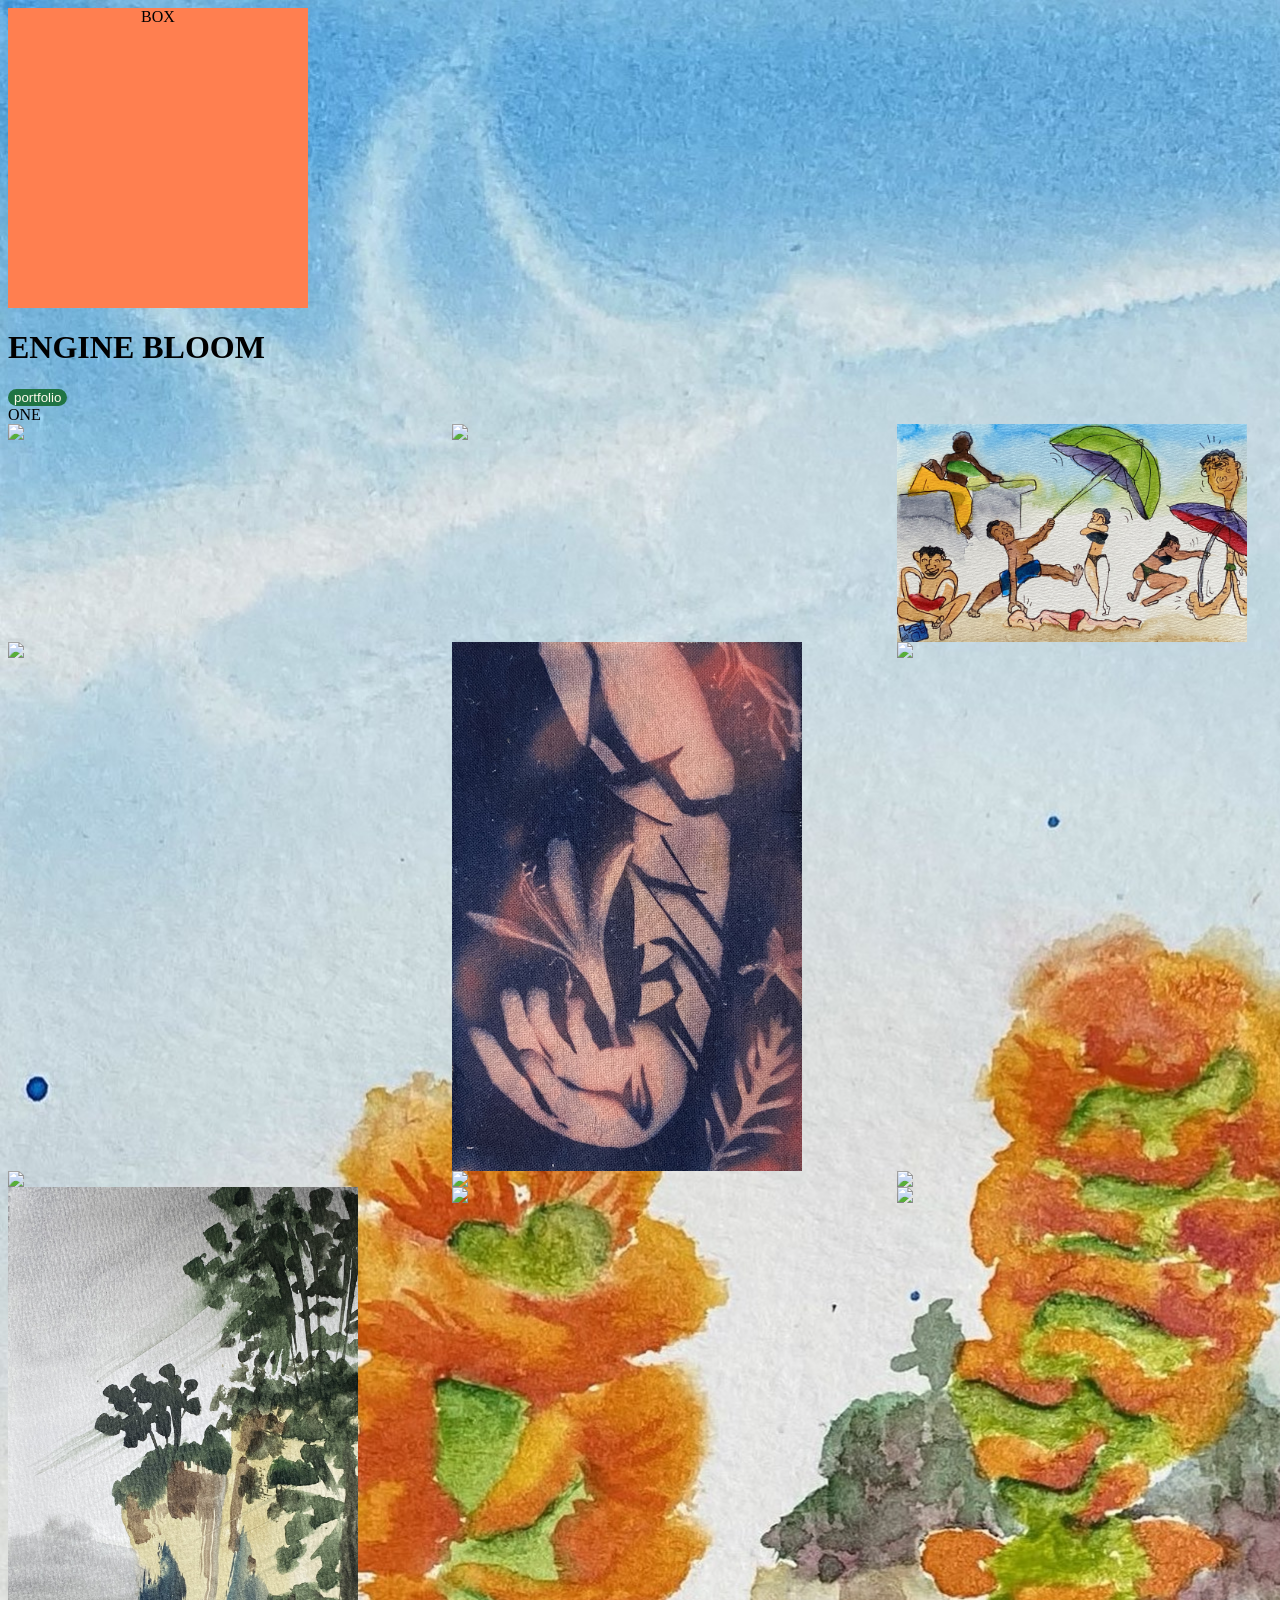
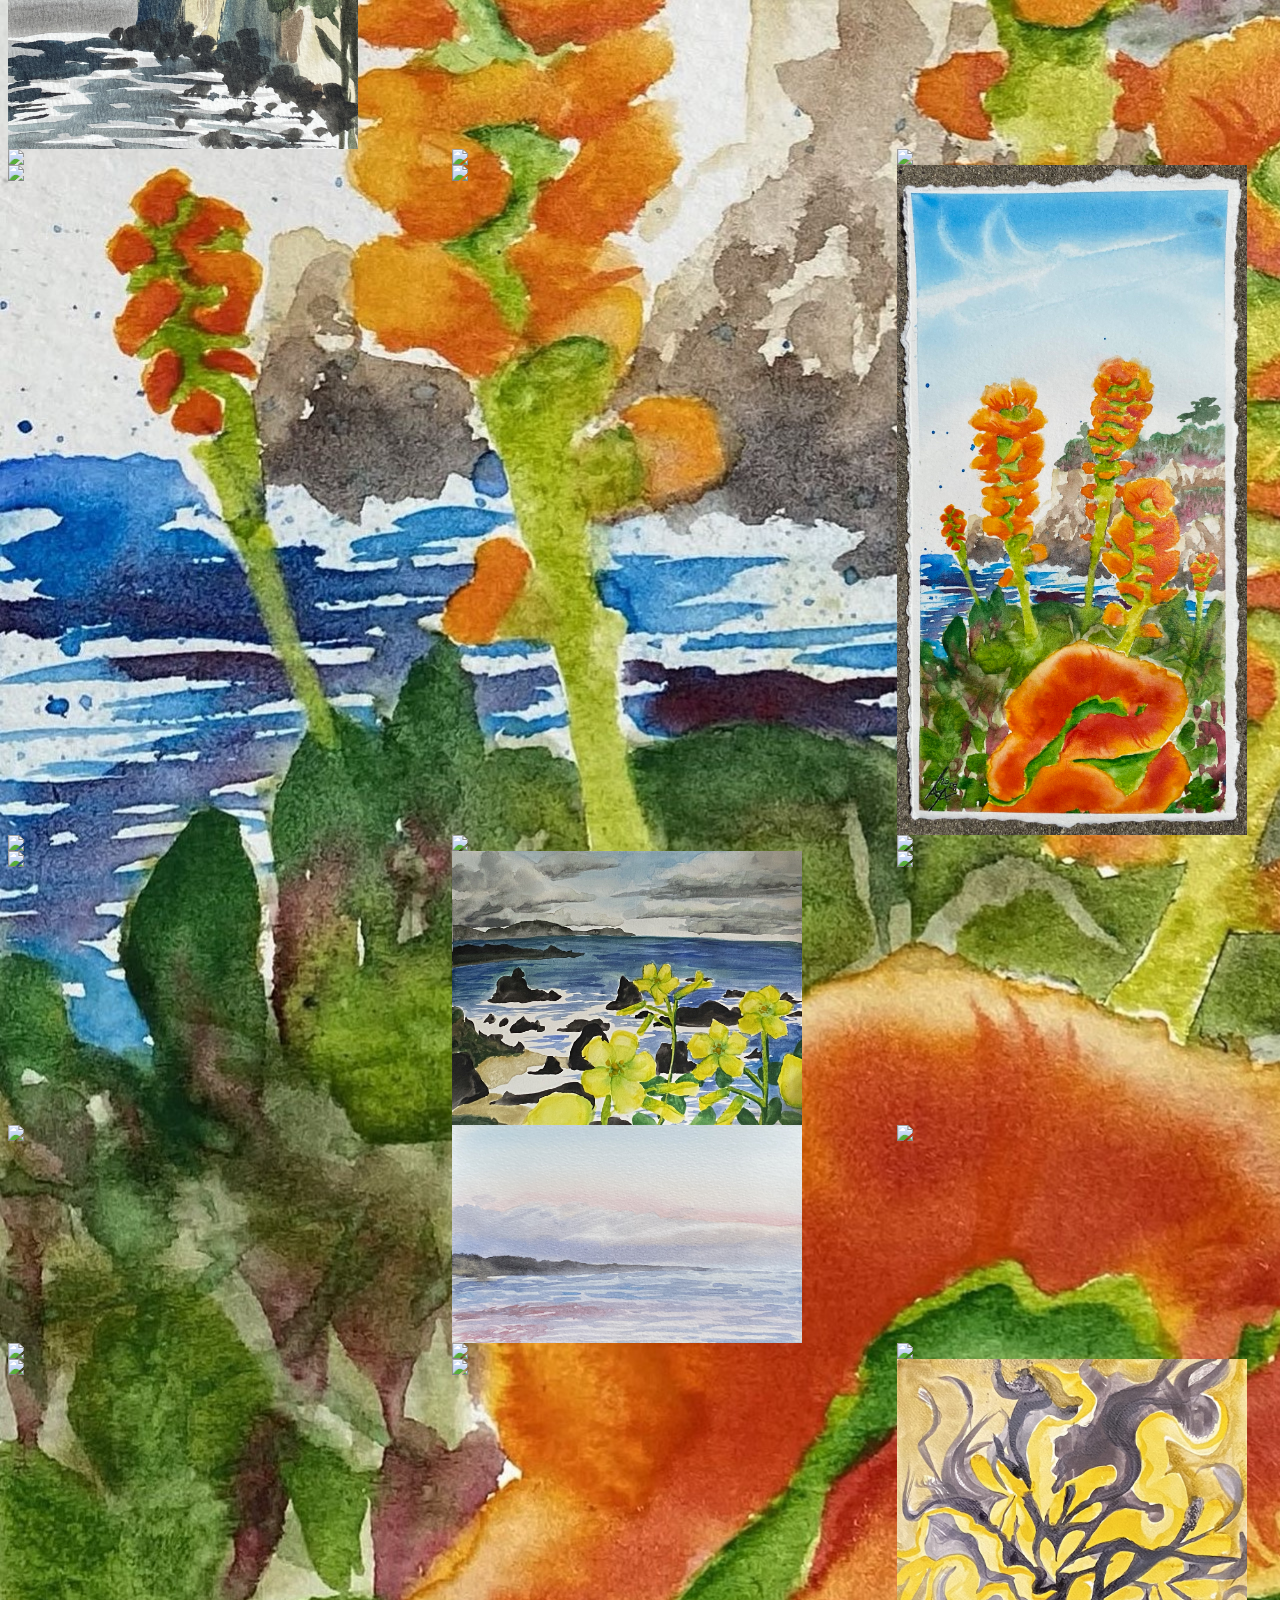
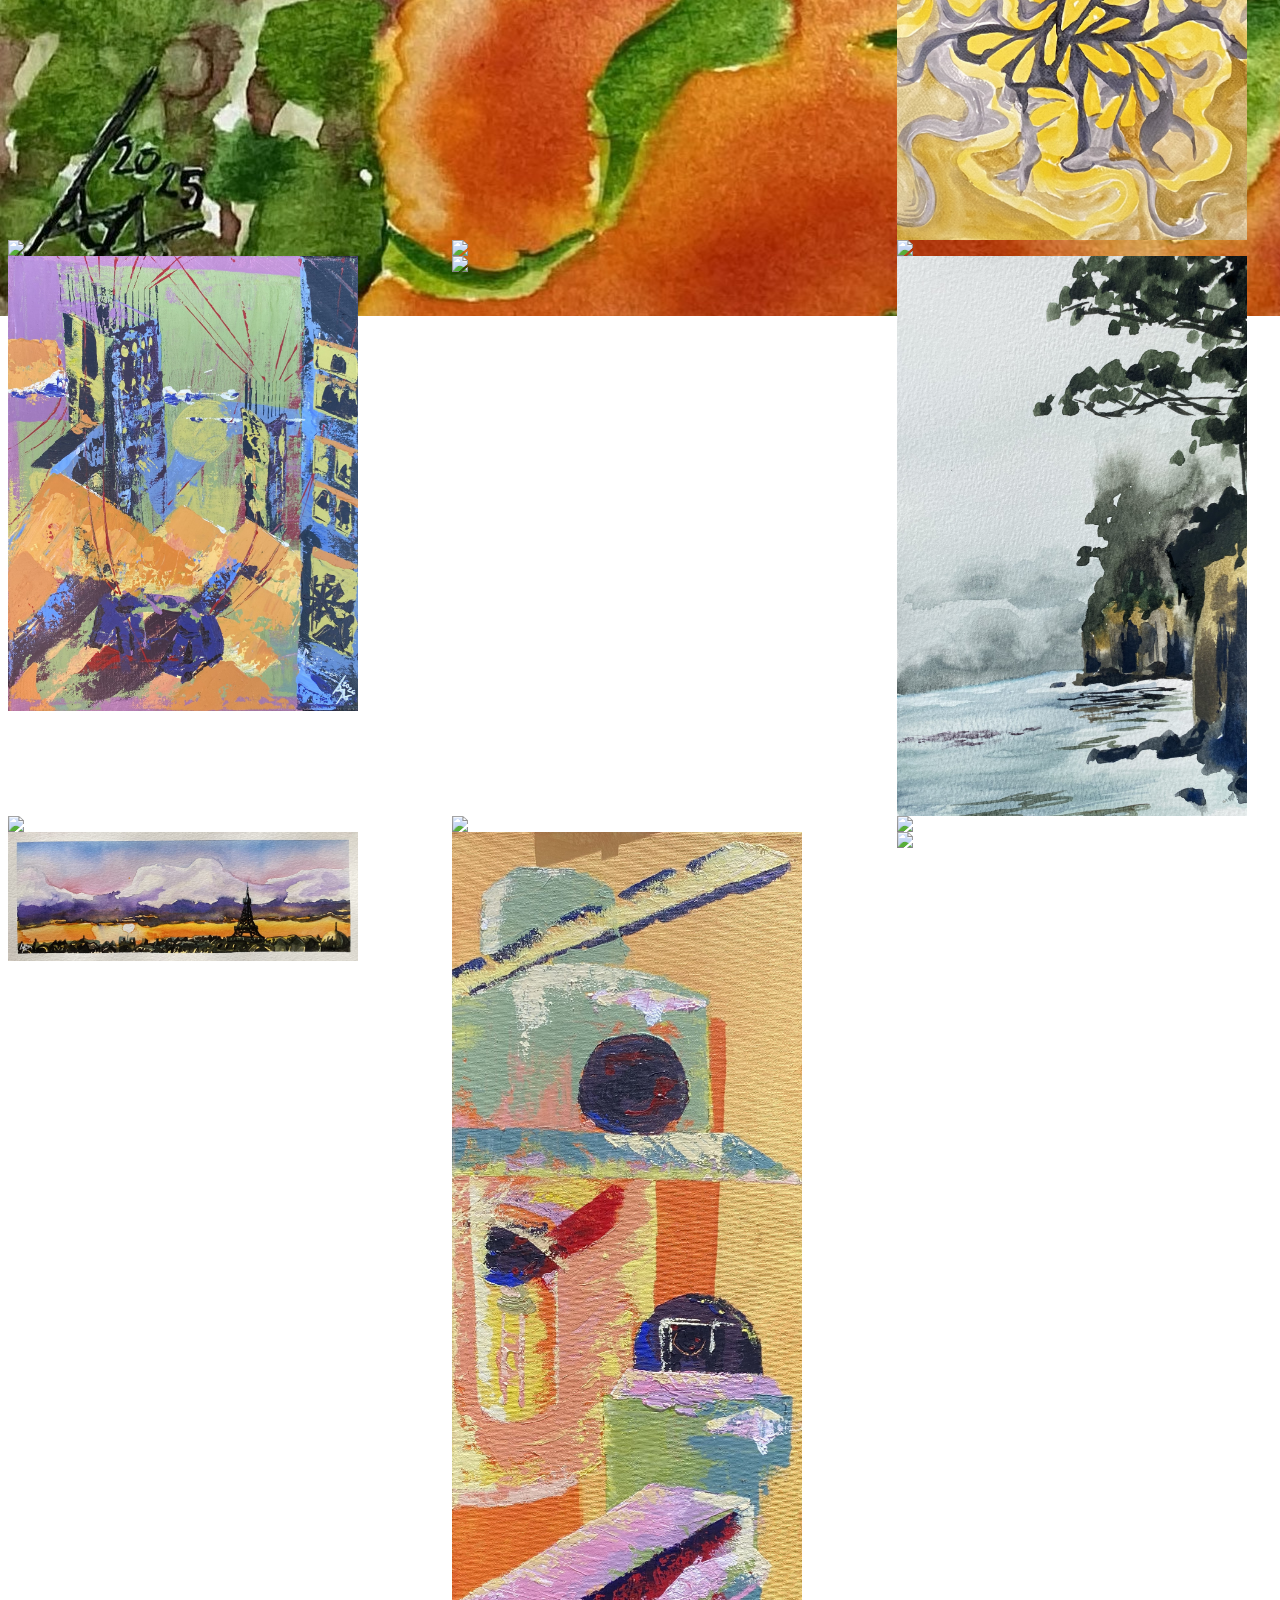
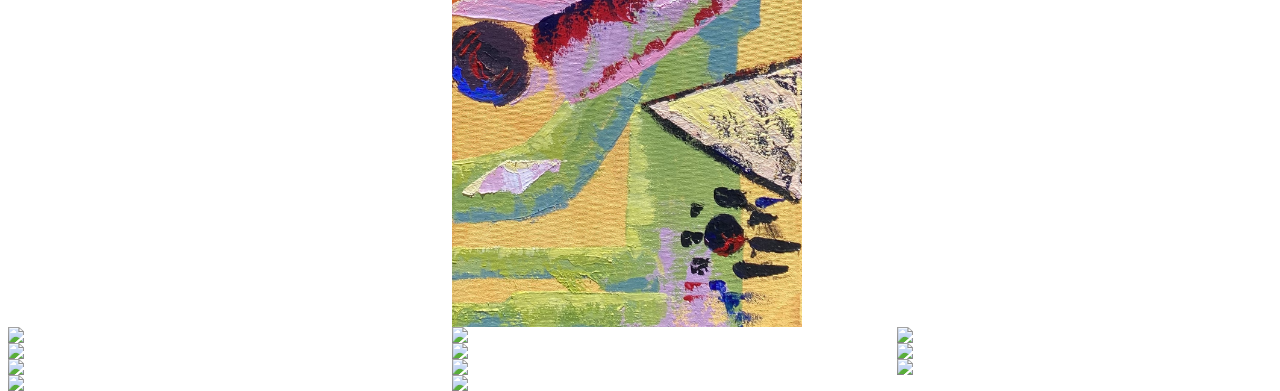
==== index.htm @ 93e60d03 "Add files via upload" ====
<!DOCTYPE html>
<html>
    <head>
        <link rel="stylesheet" href="the_rest.css">
        <title>
            Engine Bloom
        </title>
        <link class="wicon" rel="icon" type="image/x-icon" href="images/wicon.jpg">
    </head>



    <body style="
    height: 3500px;
    ">
    <div class="enginecenter">
        BOX
    </div>
        <h1 class="title">ENGINE BLOOM</h1>

        <button class="the-button">portfolio</button>
        <div class="gscroll">
            ONE
            <div class="gallery">
                <div class="A1">   
                    <img class="painting" src="images/AA/sprudle_cat.png">
                    <img class="painting" src="images/AA/beachday1.JPG">
                    <img class="painting" src="images/AA/beachday2.JPG">
                    <img class="painting" src="images/AA/bleedingarm.JPG">
                    <img class="painting" src="images/AA/bloomingarm.JPG">
                    <img class="painting" src="images/AA/bluelava.JPG">
                    <img class="painting" src="images/AA/bogfog.jpg">
                    <img class="painting" src="images/AA/boy.PNG">
                    <img class="painting" src="images/AA/bridgetothemoon.JPG">
                    <img class="painting" src="images/AA/brighton.JPG">
                    <img class="painting" src="images/AA/cablebridge.JPG">
                    <img class="painting" src="images/AA/capitoladrowns.JPG">
                    <img class="painting" src="images/AA/carmelset.JPG">
                    <img class="painting" src="images/AA/darklanding.JPG">
                    <img class="painting" src="images/AA/fallfrogs.JPG">
                    <img class="painting" src="images/AA/fishingbiker.JPG">
                    <img class="painting" src="images/AA/gladimnotthepaintingtomyright.JPG">
                    <img class="painting" src="images/AA/gloriousimage.jpg">
                    <img class="painting" src="images/AA/glouriousmarcell.JPG">
                    <img class="painting" src="images/AA/goatrock.JPG">
                    <img class="painting" src="images/AA/goldengeyt.JPG">
                    <img class="painting" src="images/AA/imaeege.jpg">
                    <img class="painting" src="images/AA/imagegag.jpg">
                    <img class="painting" src="images/AA/jangovirus.JPG">
                    <img class="painting" src="images/AA/lamewave.JPG">
                    <img class="painting" src="images/AA/lastsunset.JPG">
                    <img class="painting" src="images/AA/luceal.JPG">
                    <img class="painting" src="images/AA/man.JPG">
                    <img class="painting" src="images/AA/mosslanding.JPG">
                    <img class="painting" src="images/AA/myaomeba.JPG">
                    <img class="painting" src="images/AA/needscows.jpg">
                    <img class="painting" src="images/AA/NYCU3351.PNG">
                    <img class="painting" src="images/AA/oceanweeds.JPG">
                    <img class="painting" src="images/AA/omashouse.JPG">
                    <img class="painting" src="images/AA/paintergirl.JPG">
                    <img class="painting" src="images/AA/pointlobos.JPG">
                    <img class="painting" src="images/AA/redlines.JPG">
                    <img class="painting" src="images/AA/sailorgelly.JPG">
                    <img class="painting" src="images/AA/showering.JPG">
                    <img class="painting" src="images/AA/skipsyard.JPG">
                    <img class="painting" src="images/AA/spunkdog.PNG">
                    <img class="painting" src="images/AA/steampipes.JPG">
                    <img class="painting" src="images/AA/summersend.jpg">
                    <img class="painting" src="images/AA/sunshineandeyeseverywhere.JPG">
                    <img class="painting" src="images/AA/thepaintingtomyright.JPG">
                    <img class="painting" src="images/AA/thekidinyou.JPG">
                    <img class="painting" src="images/AA/thesquid.JPG">
                    <img class="painting" src="images/AA/trail.JPG">
                    <img class="painting" src="images/AA/vines.PNG">
                    <img class="painting" src="images/AA/water_lilies.png">
                    <img class="painting" src="images/AA/whale.PNG">
                    <img class="painting" src="images/AA/whatnow.JPG">
                    <img class="painting" src="images/AA/winterathome.PNG">
                    <img class="painting" src="images/AA/parisandparis.JPG">
                    <img class="painting" src="images/AA/lostgirl.JPG">
                    <img class="painting" src="images/AA/lookingup.JPG">

                </div>
                <div class="A2">TWO</div>
                <div class="A3">THREE</div>
            </div>
        </div>
    </body>
</html>
---- the_rest.css ----
.wicon {
    border-radius: 1746px;
}
.the-button {
        background: rgb(32, 116, 67);
        cursor: help;
        border: 0;
        border-radius: 15px;
        color:rgb(255, 251, 236);
    }
.painting {
    width: 350px;
}

body {
            background-image: url('images/backgroundshot.jpg');
            background-repeat: no-repeat;
            background-size: cover;
        }
.title {
    align-self: center;
}
.enginecenter {
    background-color: coral;
    width: 300px;
    height: 300px;
    text-align: center;
    display: inline-block;
}
.gscroll {
    display: flexbox;
    overflow: auto;
    white-space: nowrap;
    scrollbar-color: coral;
}
.gallery {
    text-align: center;
    display: grid;
    grid-template-columns: 1fr 1fr 1fr;
    width: 4000px;
}
.A1 {
    text-align: center;
display: grid;
grid-template-columns: 1fr 1fr 1fr;
column-gap: 0px;
}
.A2 {
text-align: center;
}
.A3 {
text-align: center;
}
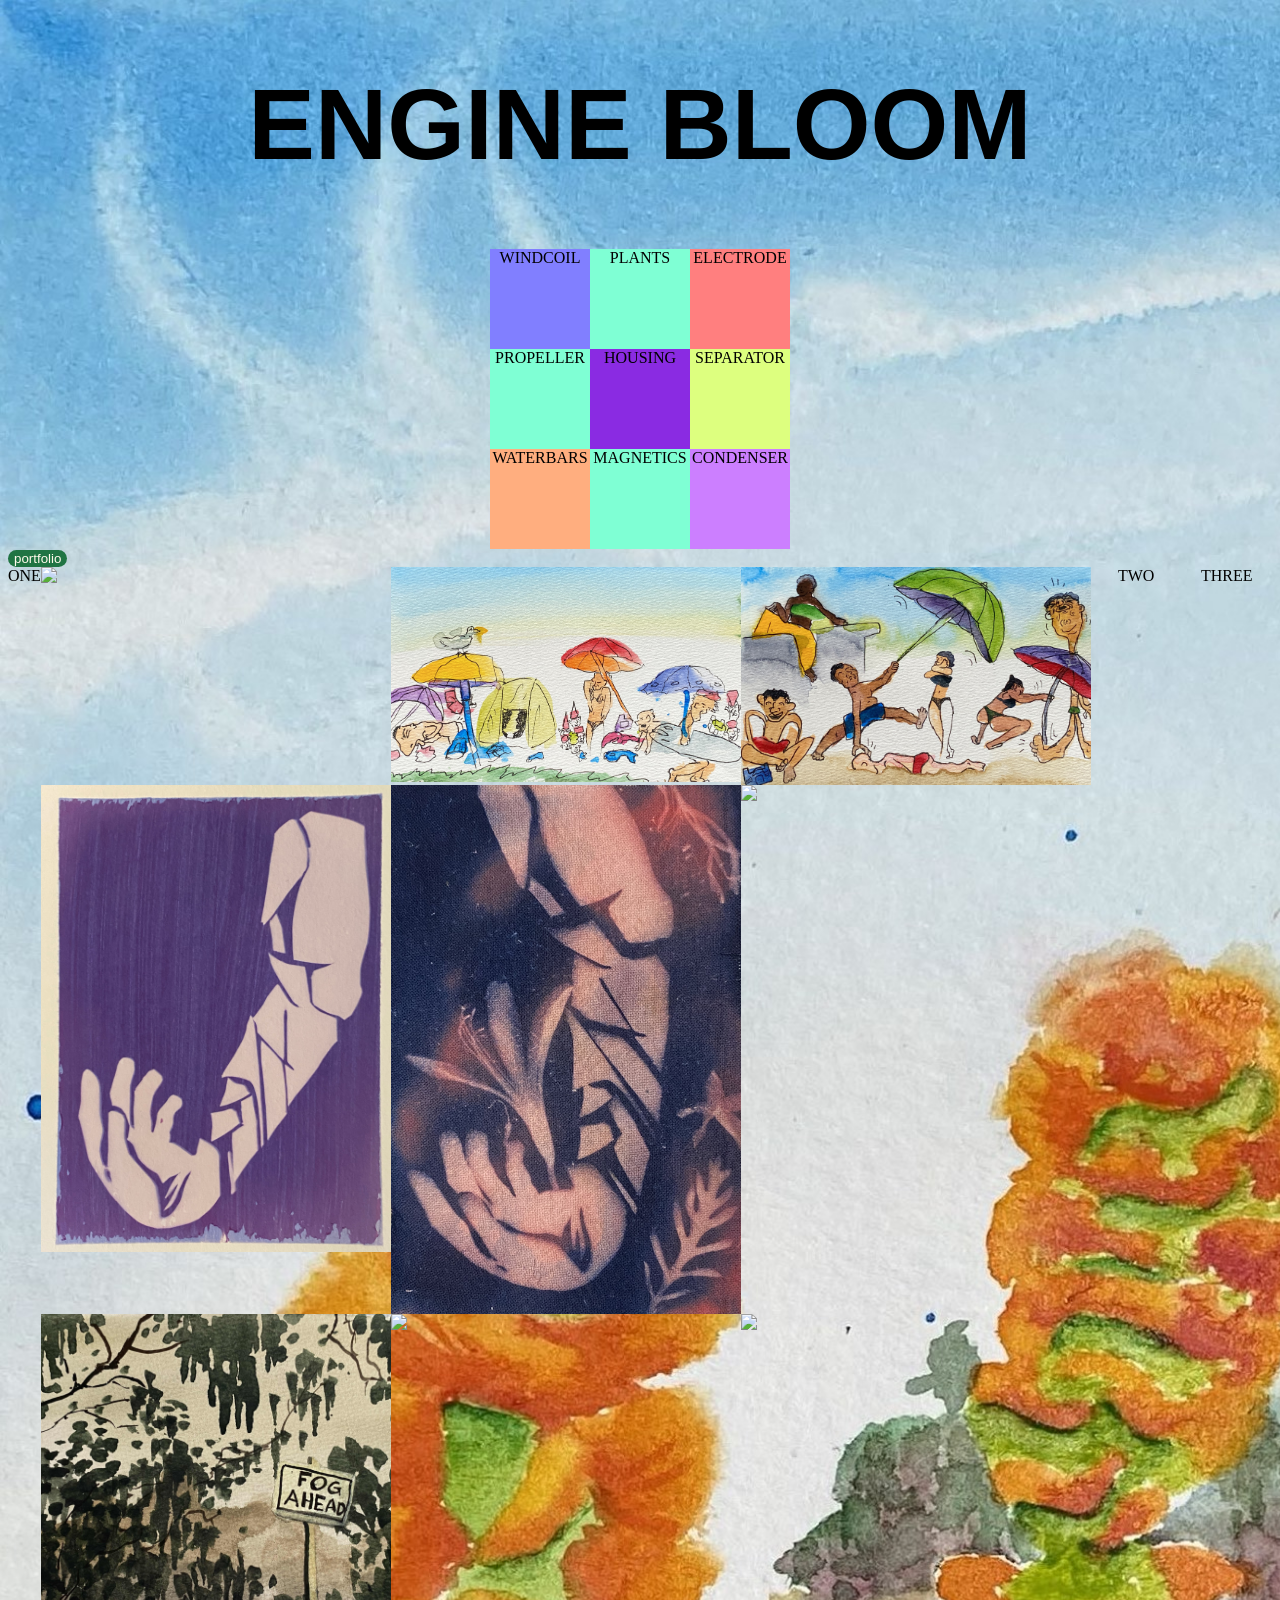
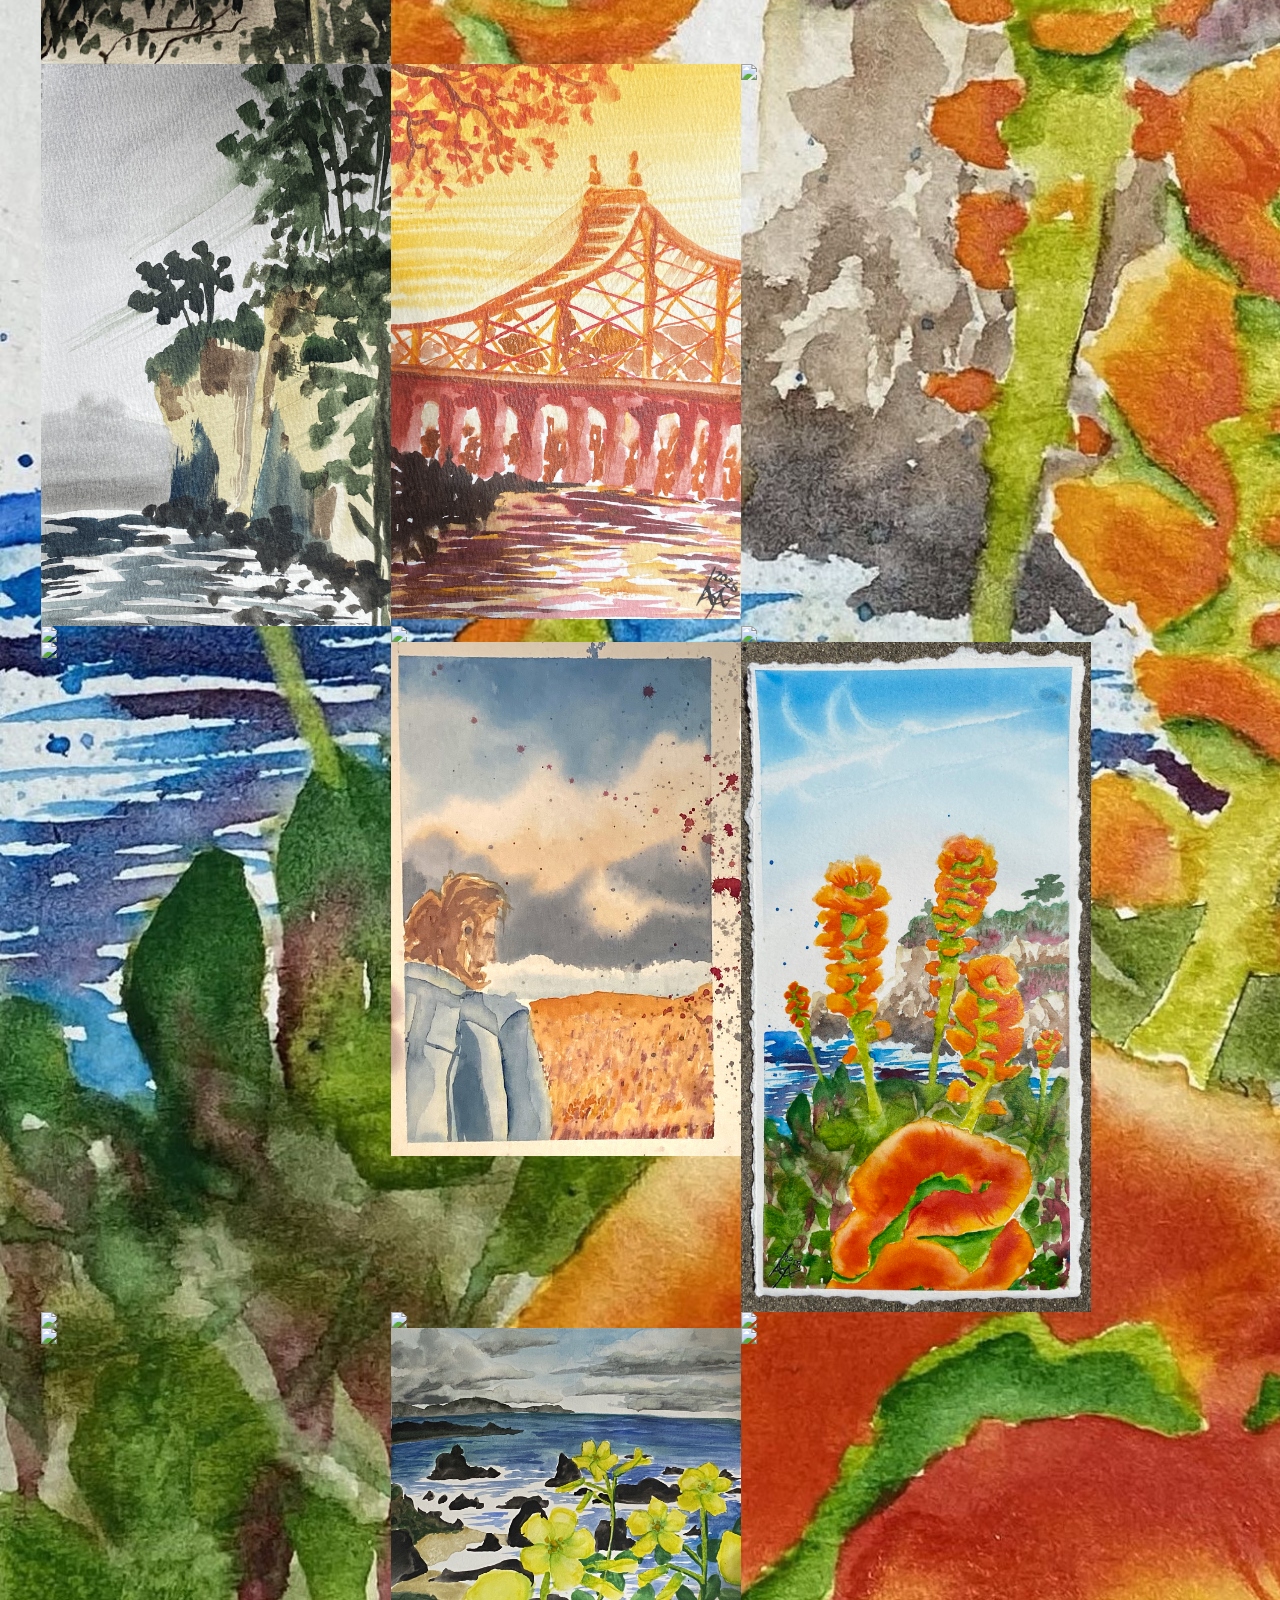
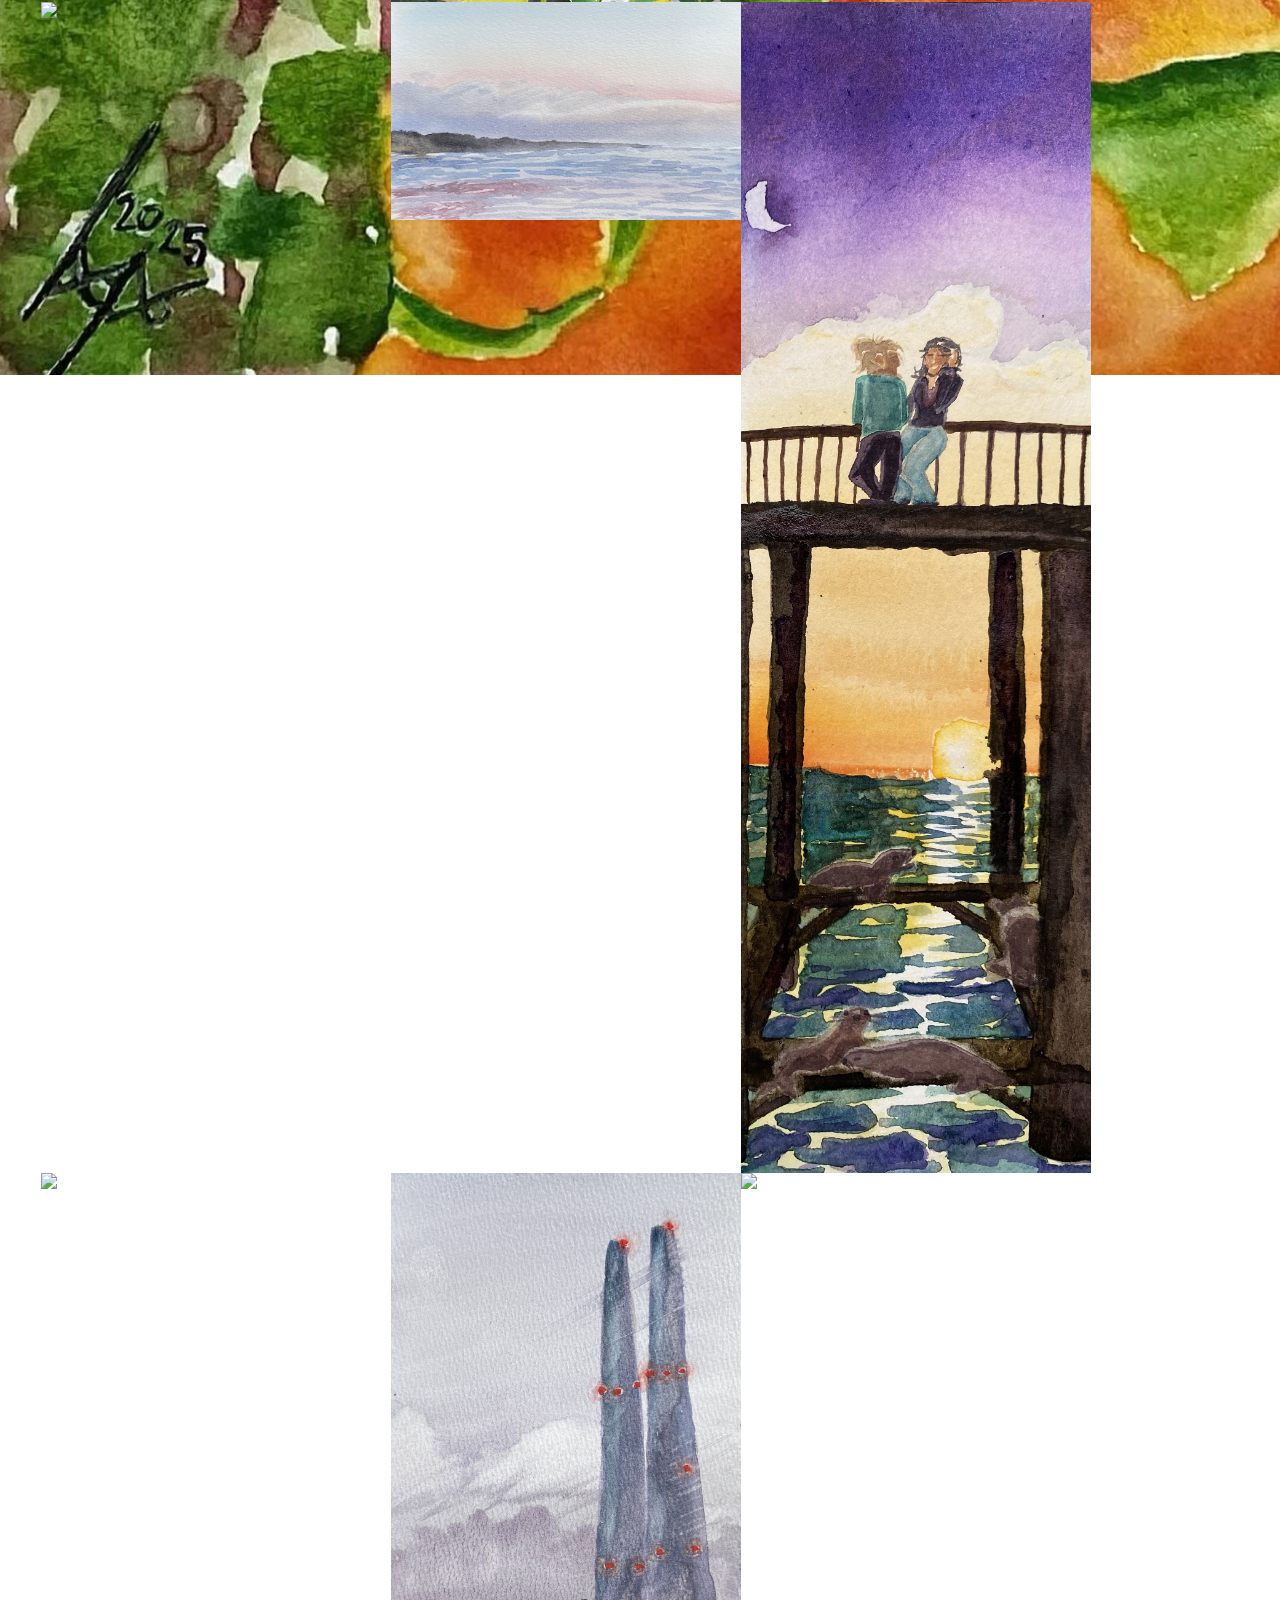
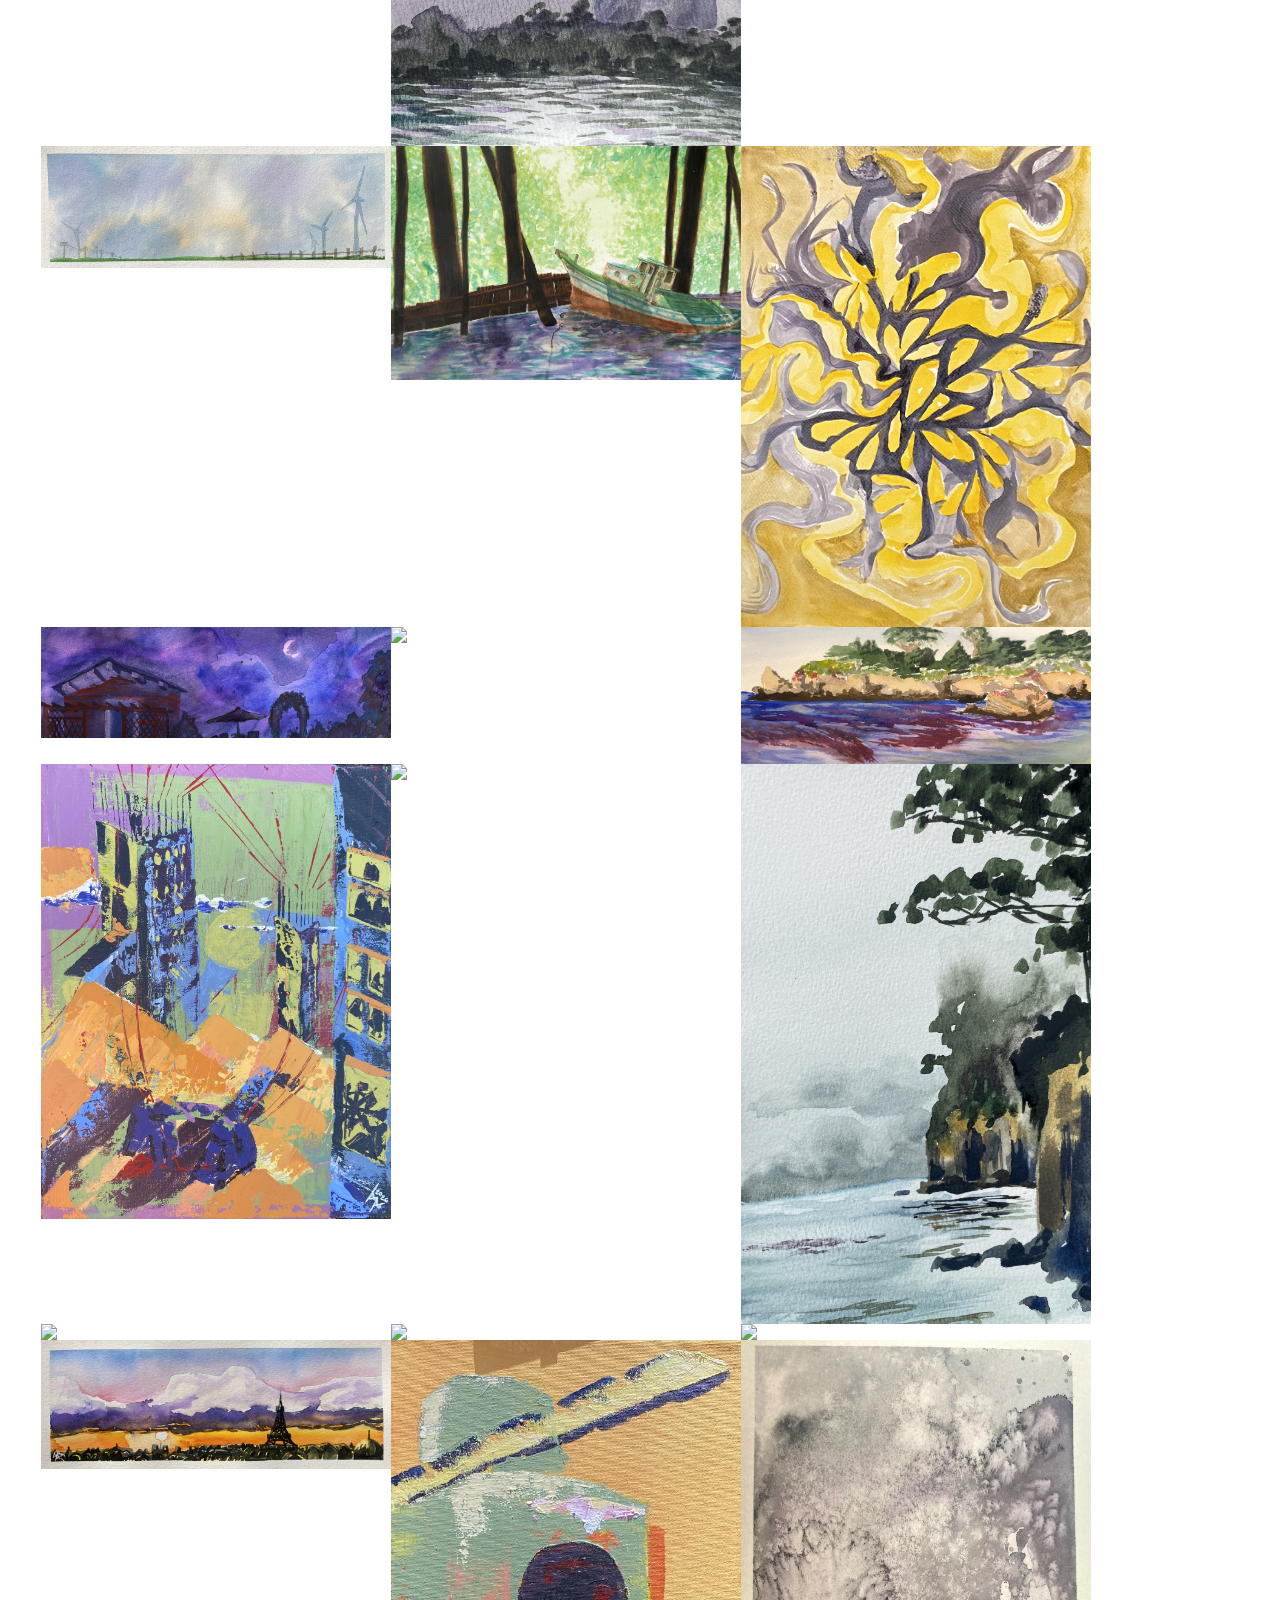
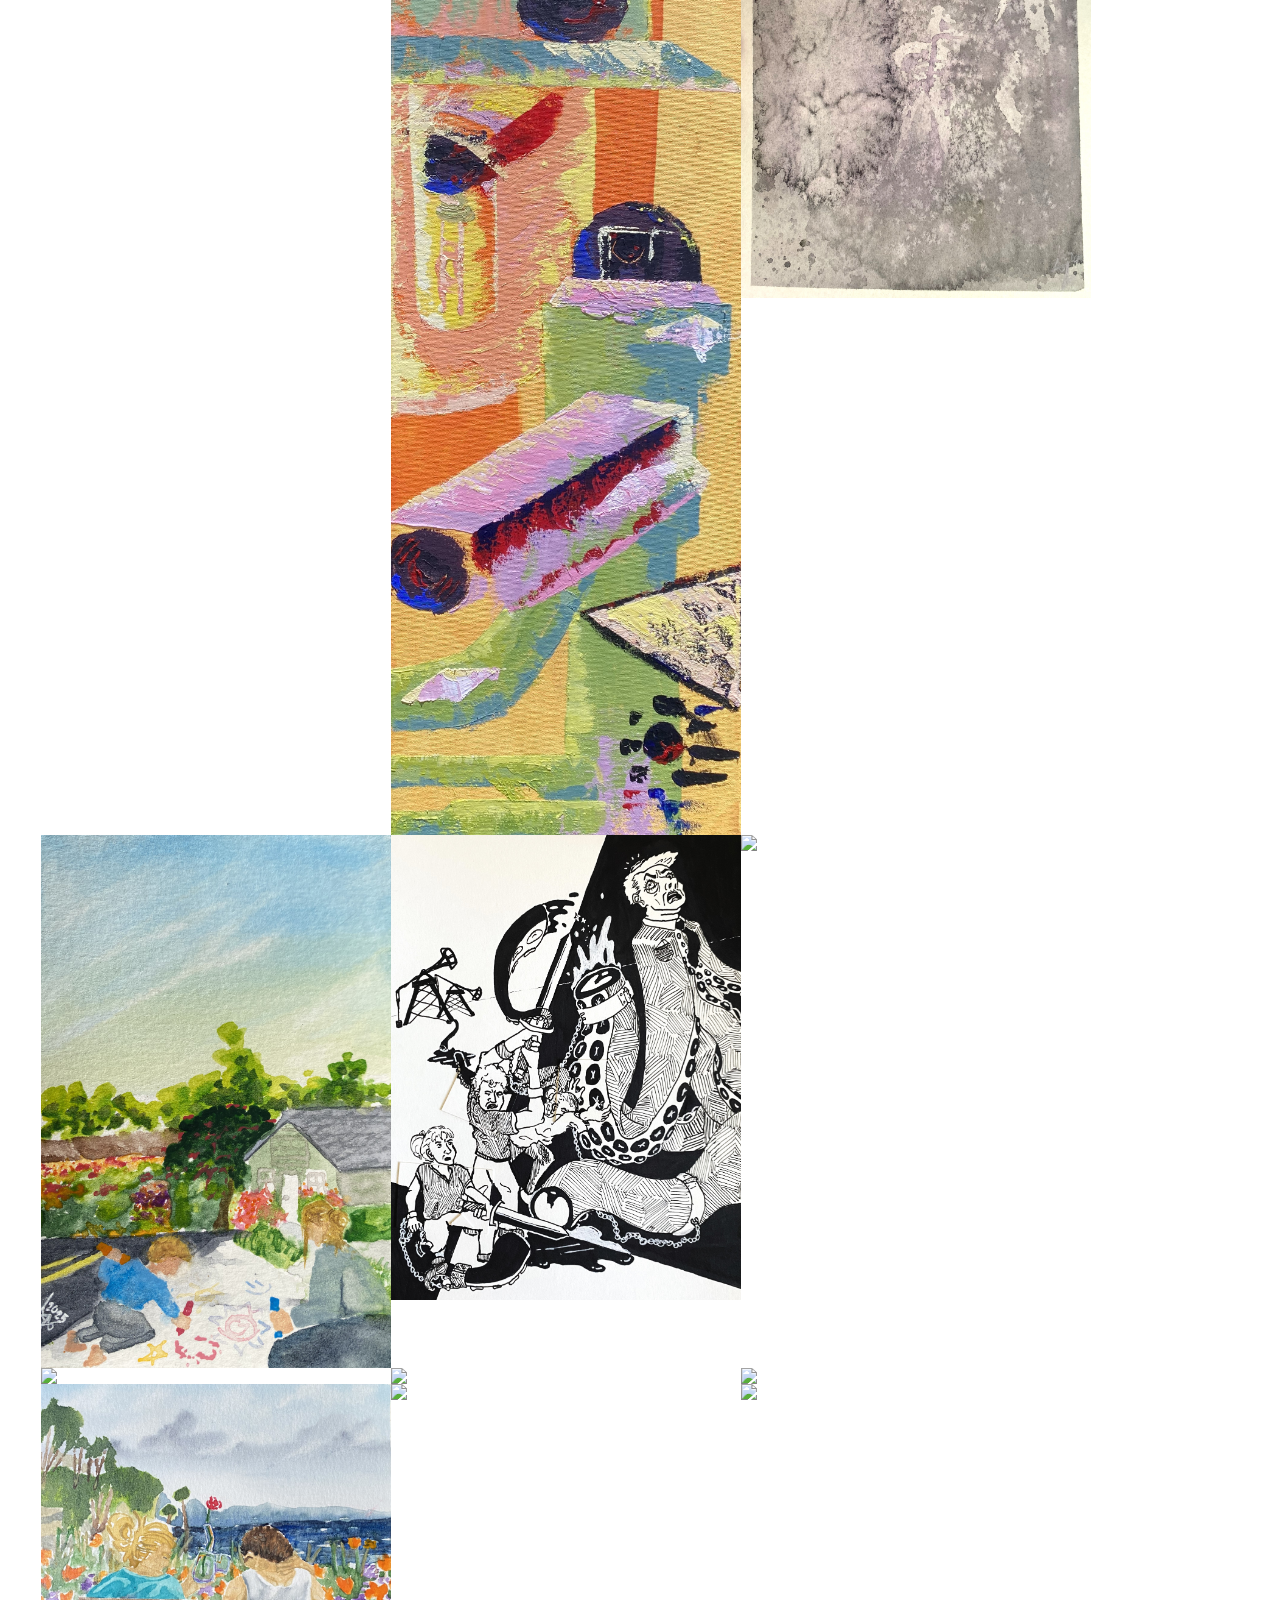
==== commit b360c0c1: "Add files via upload" ====
--- a/index.htm
+++ b/index.htm
@@ -13,10 +13,32 @@
     <body style="
     height: 3500px;
     ">
-    <div class="enginecenter">
-        BOX
+    <h1 class="title">ENGINE BLOOM</h1>
+
+    <div class="engine">
+        <div class="engineleft">
+        </div>
+        <div class="enginecenter">
+            <div class="E1">
+                <div class="windcoil">WINDCOIL</div>
+                <div class="propeller">PROPELLER</div>
+                <div class="waterbars">WATERBARS</div>
+            </div>
+            <div class="E2">
+                <div class="plants">PLANTS</div>
+                <div class="housing">HOUSING</div>
+                <div class="magnetics">MAGNETICS</div>
+            </div>
+            <div class="E3">
+                <div class="electrode">ELECTRODE</div>
+                <div class="separator">SEPARATOR</div>
+                <div class="condenser">CONDENSER</div>
+            </div>
+        </div>
+        <div class="engineright">
+        </div>
     </div>
-        <h1 class="title">ENGINE BLOOM</h1>
+        
 
         <button class="the-button">portfolio</button>
         <div class="gscroll">
--- a/the_rest.css
+++ b/the_rest.css
@@ -1,5 +1,90 @@
 .wicon {
     border-radius: 1746px;
+    width: 30px;
+}
+.engine {
+    display: flex;
+    flex-direction: row;
+}
+.enginecenter {
+    display: grid;
+    grid-template-columns: 1fr 1fr 1fr;
+    background-color: coral;
+    text-align: center;
+    width: 300px;
+    height: 300px;
+}
+.E2 {
+    display: grid;
+    grid-template-rows: 1fr 1fr 1fr;
+}
+.housing {
+    width: 100px;
+    height: 100px;
+    background-color: blueviolet;
+    transform: 0.5s;
+}
+.plants {
+    width: 100px;
+    height: 100px;
+    background-color: aquamarine;
+    transform: 0.5s;
+}
+.magnetics {
+    width: 100px;
+    height: 100px;
+    background-color: aquamarine;
+    transform: 0.5s;
+}
+.E3 {
+    display: grid;
+    grid-template-rows: 1fr 1fr 1fr;
+}
+.electrode {
+    width: 100px;
+    height: 100px;
+    background-color: rgb(255, 127, 127);
+    transform: 0.5s;
+}
+.separator {
+    width: 100px;
+    height: 100px;
+    background-color: rgb(221, 255, 127);
+    transform: 0.5s;
+}
+.condenser {
+    width: 100px;
+    height: 100px;
+    background-color: rgb(204, 127, 255);
+    transform: 0.5s;
+}
+.E1 {
+    display: grid;
+    grid-template-rows: 1fr 1fr 1fr;
+}
+.waterbars {
+    width: 100px;
+    height: 100px;
+    background-color: rgb(255, 174, 127);
+    transform: 0.5s;
+}
+.propeller {
+    width: 100px;
+    height: 100px;
+    background-color: aquamarine;
+    transform: 0.5s;
+}
+.windcoil {
+    width: 100px;
+    height: 100px;
+    background-color: rgb(129, 127, 255);
+    transform: 0.5s;
+}
+.engineleft {
+    flex: 1;
+}
+.engineright {
+    flex: 1;
 }
 .the-button {
         background: rgb(32, 116, 67);
@@ -7,7 +92,14 @@
         border: 0;
         border-radius: 15px;
         color:rgb(255, 251, 236);
+        transition: background-color 1s;
     }
+.the-button:hover {
+    background-color: greenyellow;
+}
+.the-button:active {
+    background-color: coral;
+}
 .painting {
     width: 350px;
 }
@@ -18,26 +110,17 @@
             background-size: cover;
         }
 .title {
-    align-self: center;
-}
-.enginecenter {
-    background-color: coral;
-    width: 300px;
-    height: 300px;
     text-align: center;
-    display: inline-block;
+    font-family: Arial;
+    font-size: 100px;
 }
 .gscroll {
-    display: flexbox;
-    overflow: auto;
-    white-space: nowrap;
-    scrollbar-color: coral;
+    display: flex;
 }
 .gallery {
     text-align: center;
     display: grid;
     grid-template-columns: 1fr 1fr 1fr;
-    width: 4000px;
 }
 .A1 {
     text-align: center;
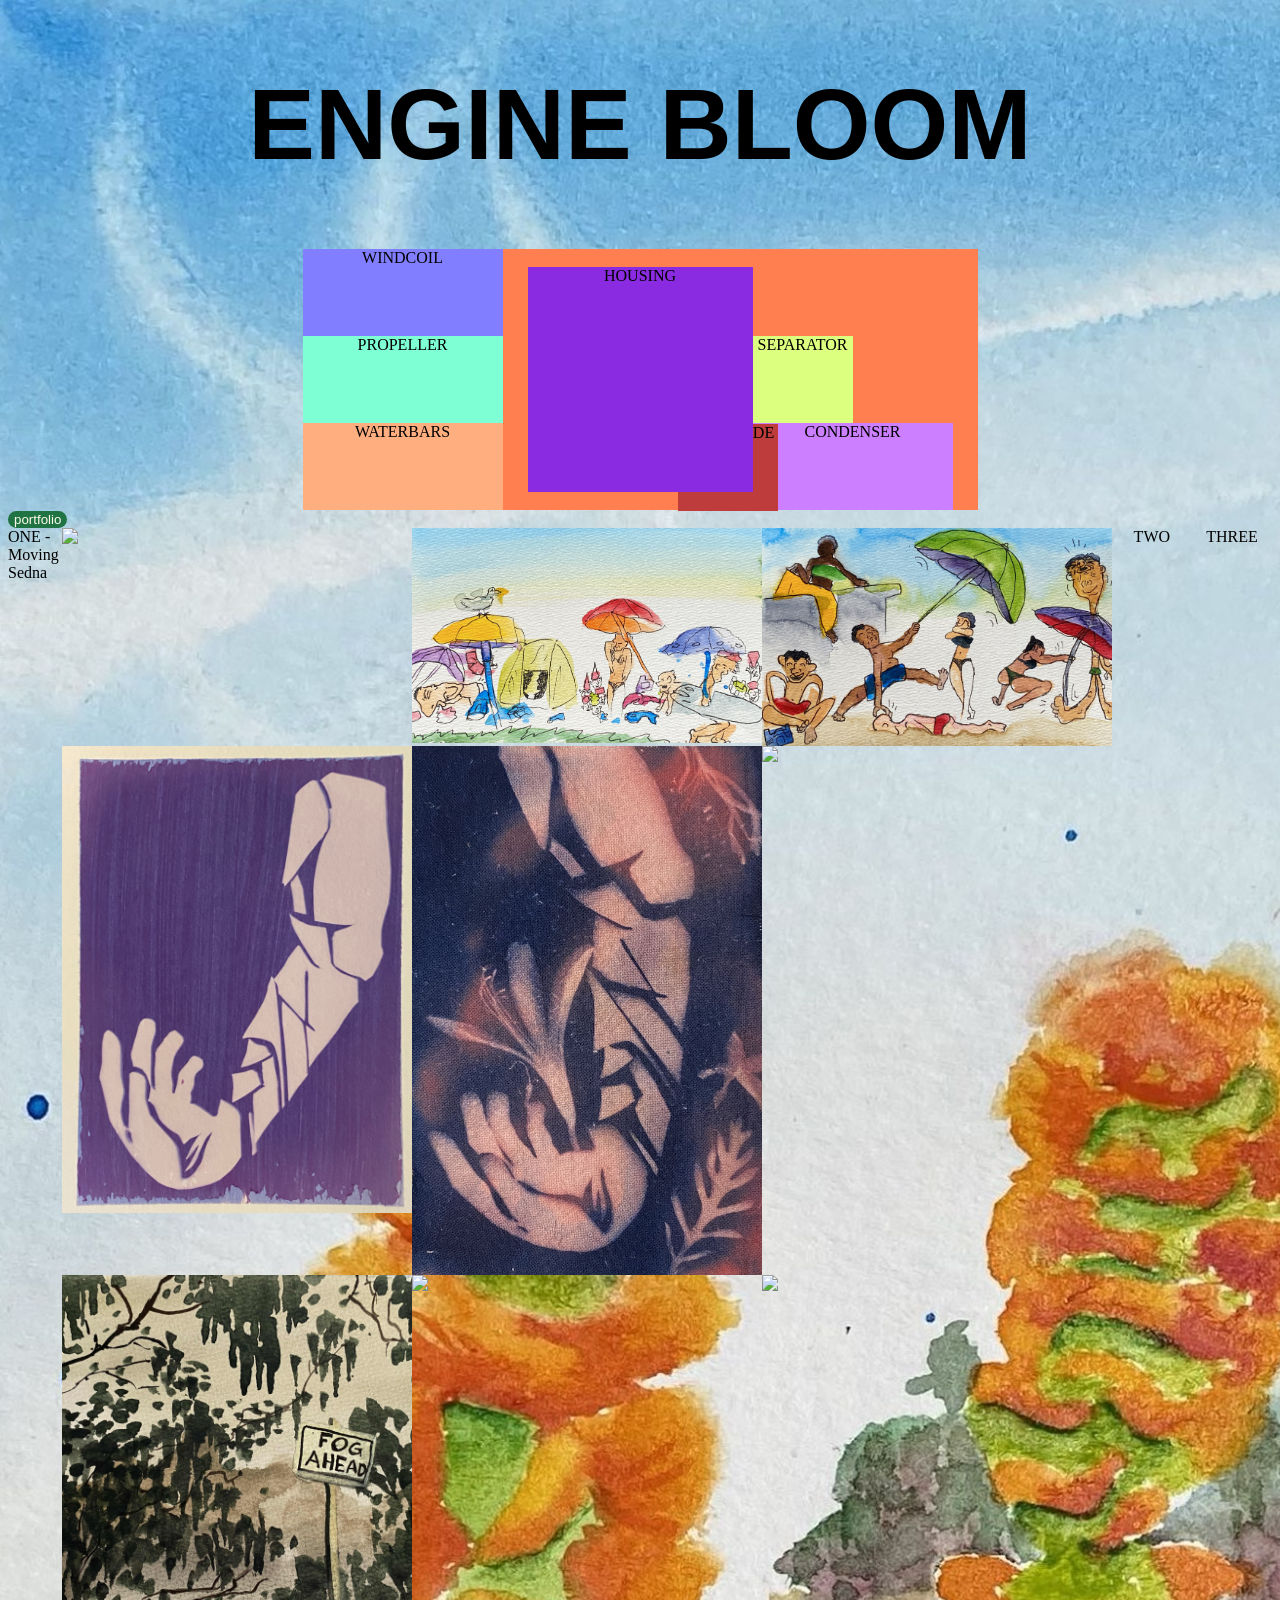
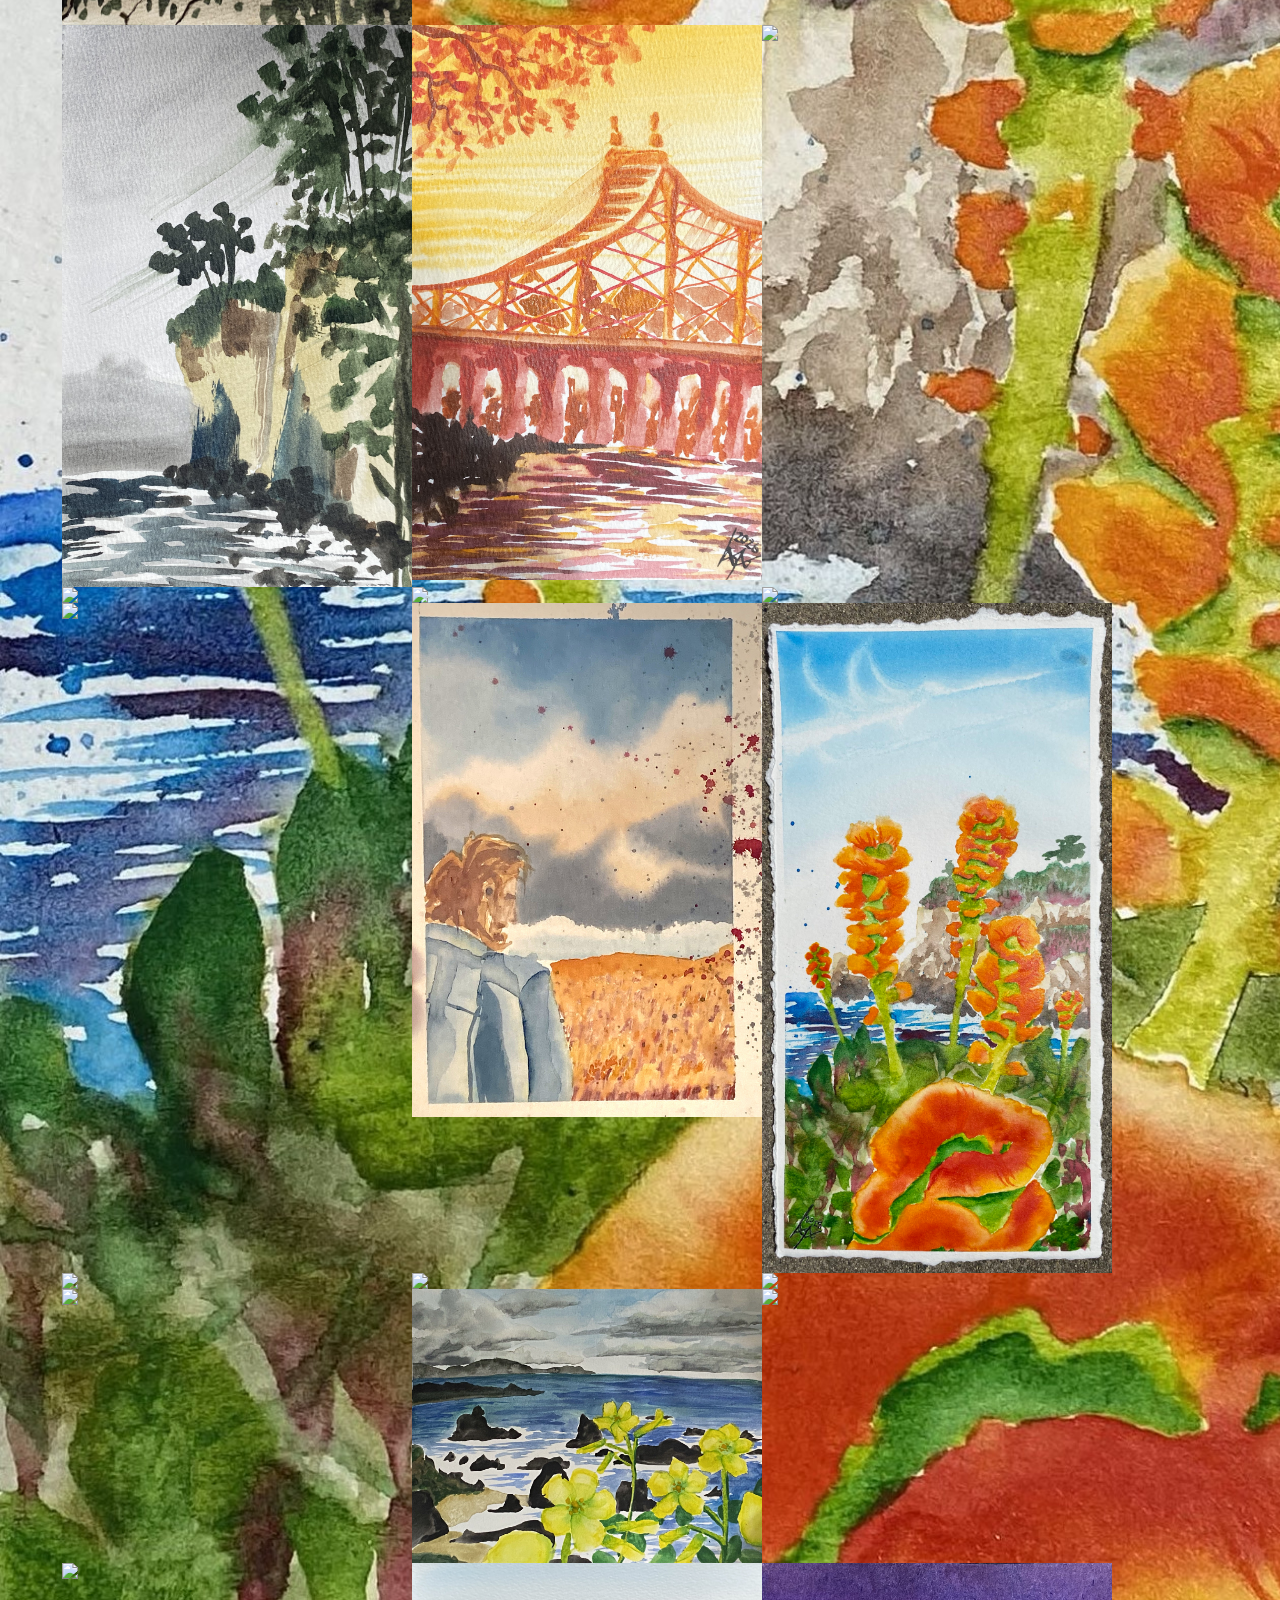
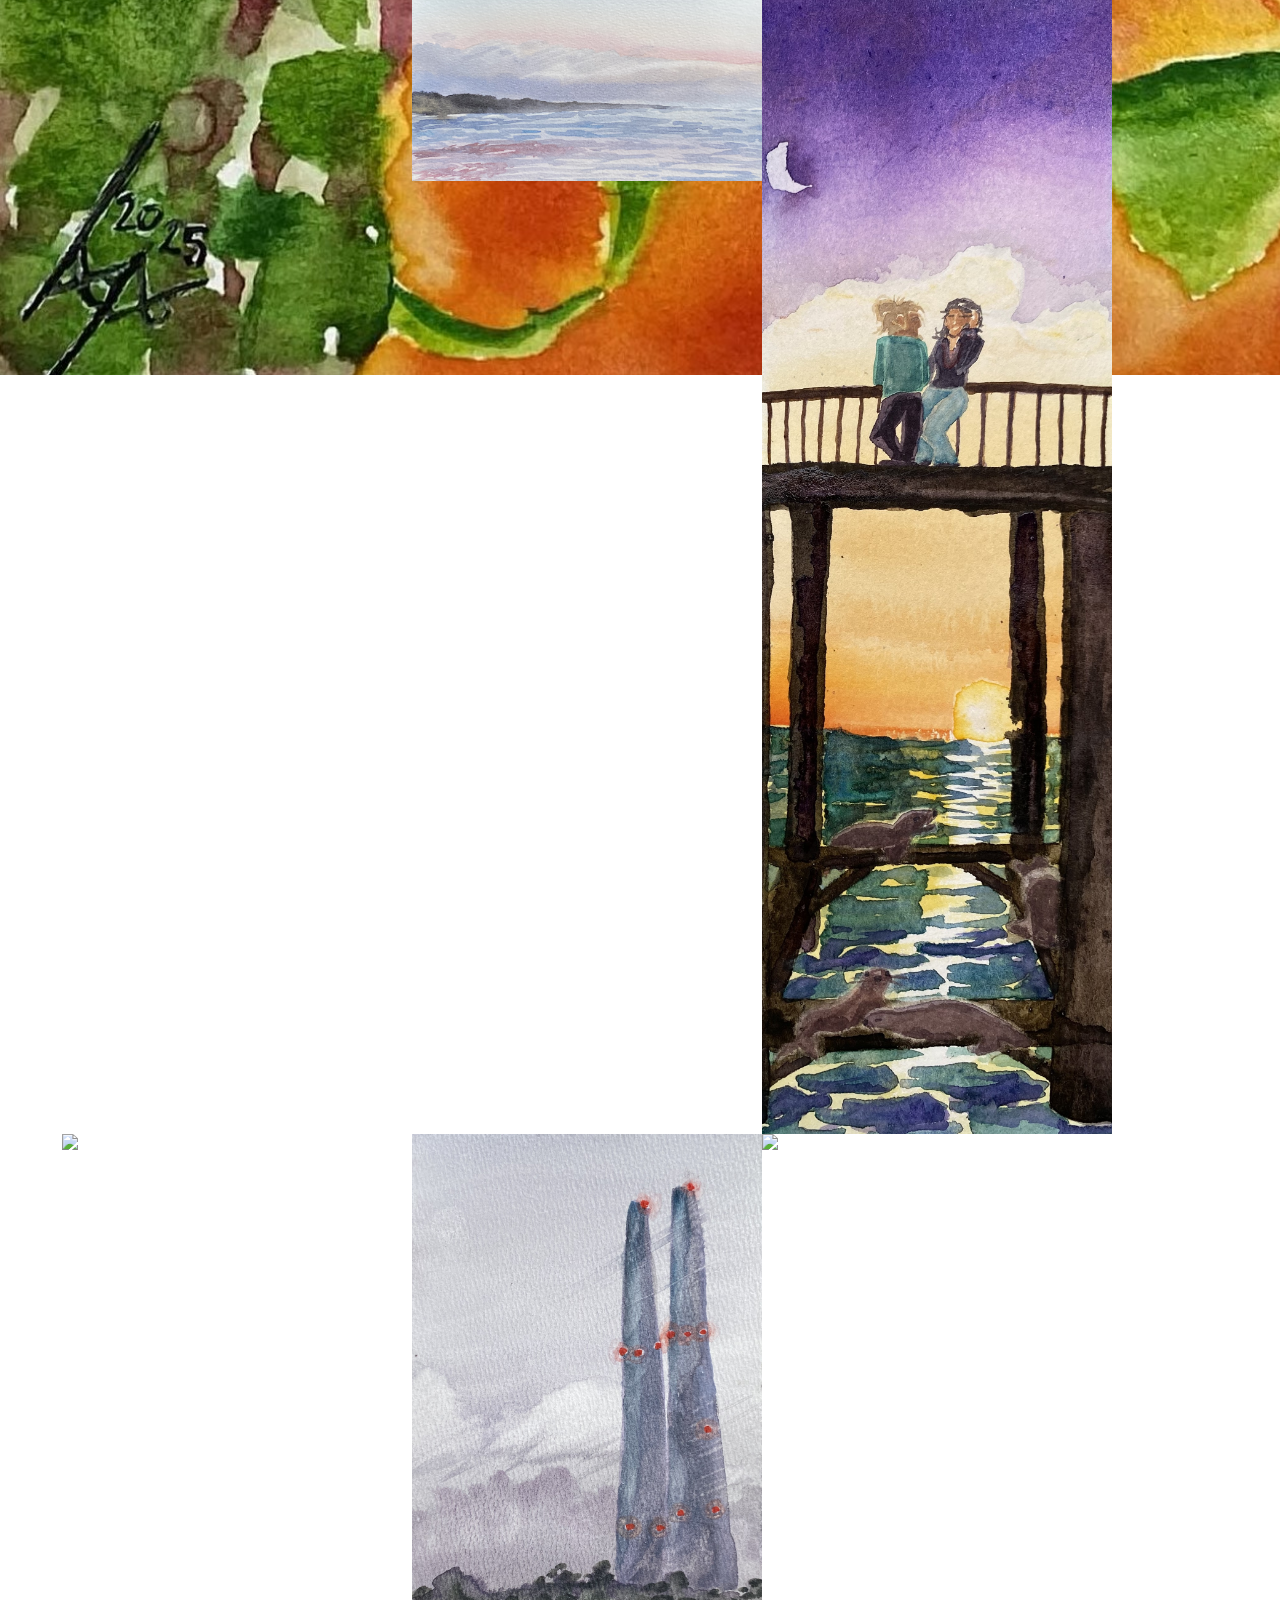
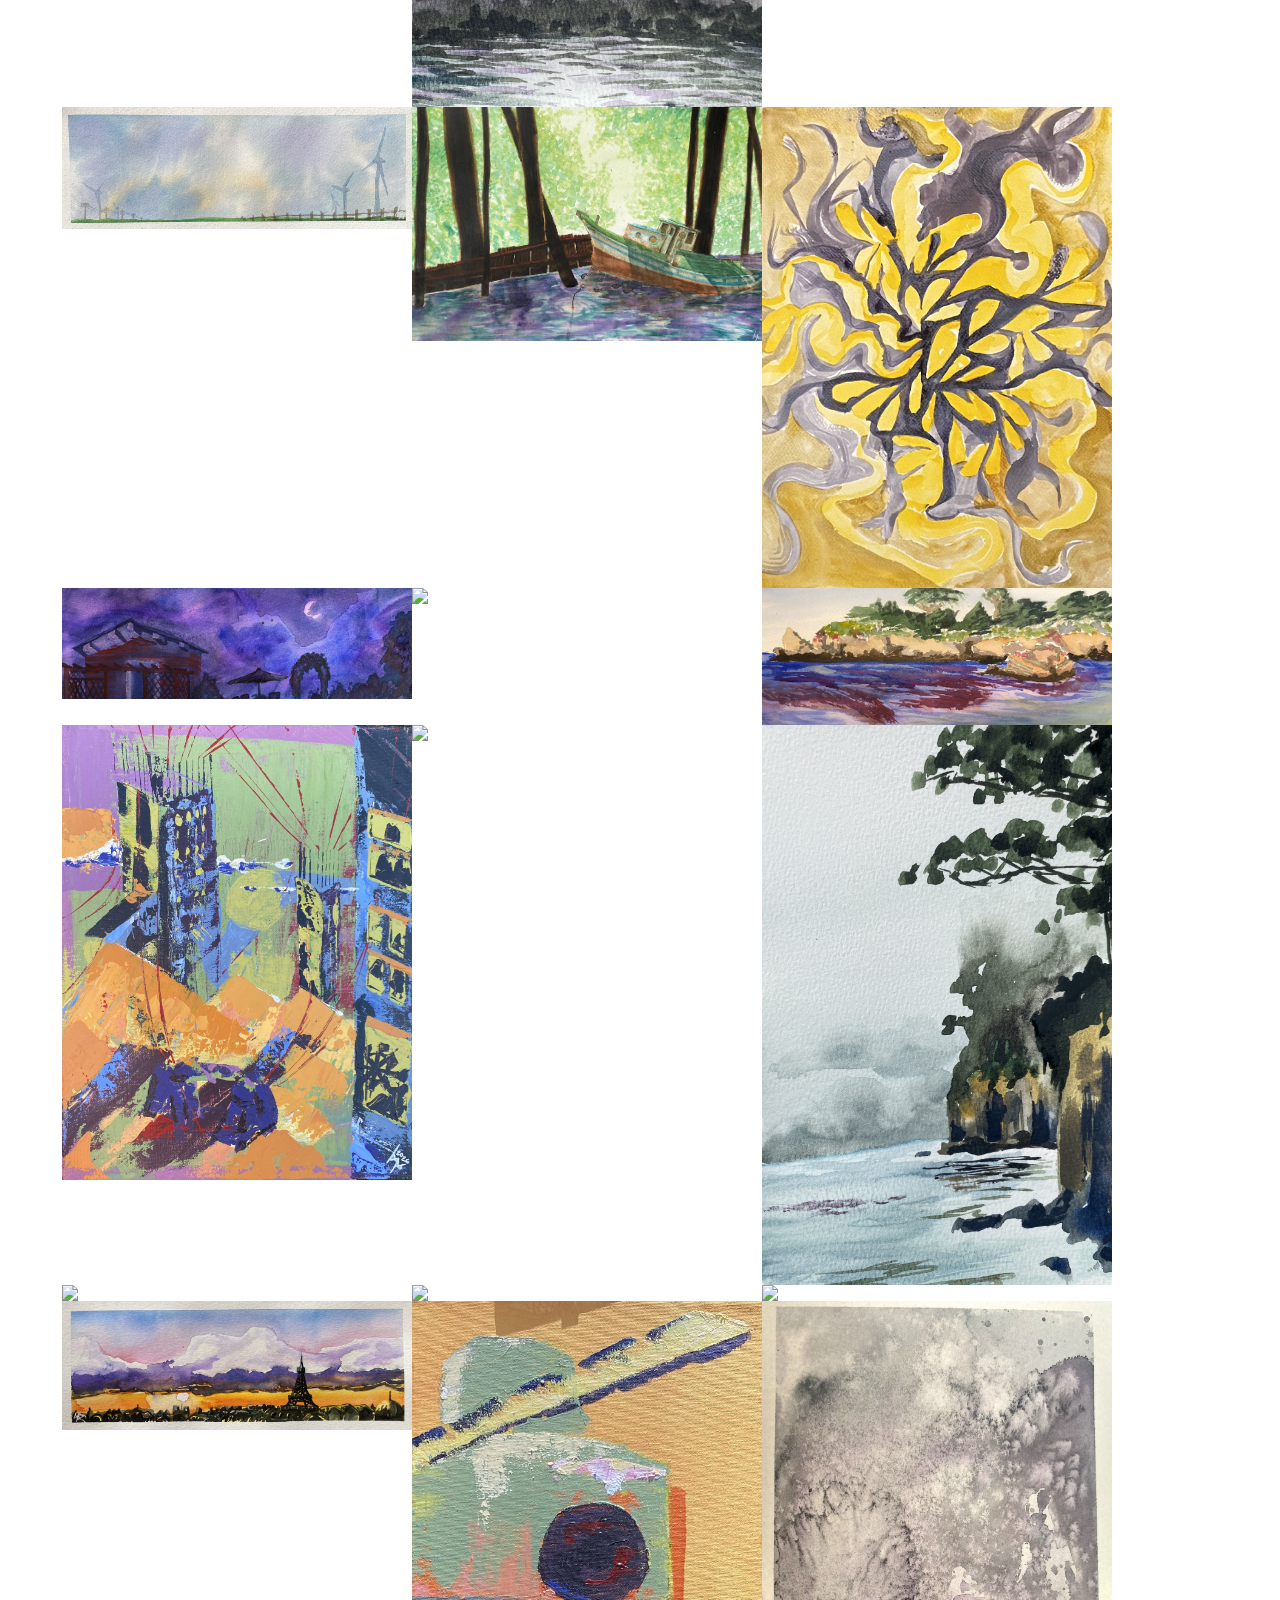
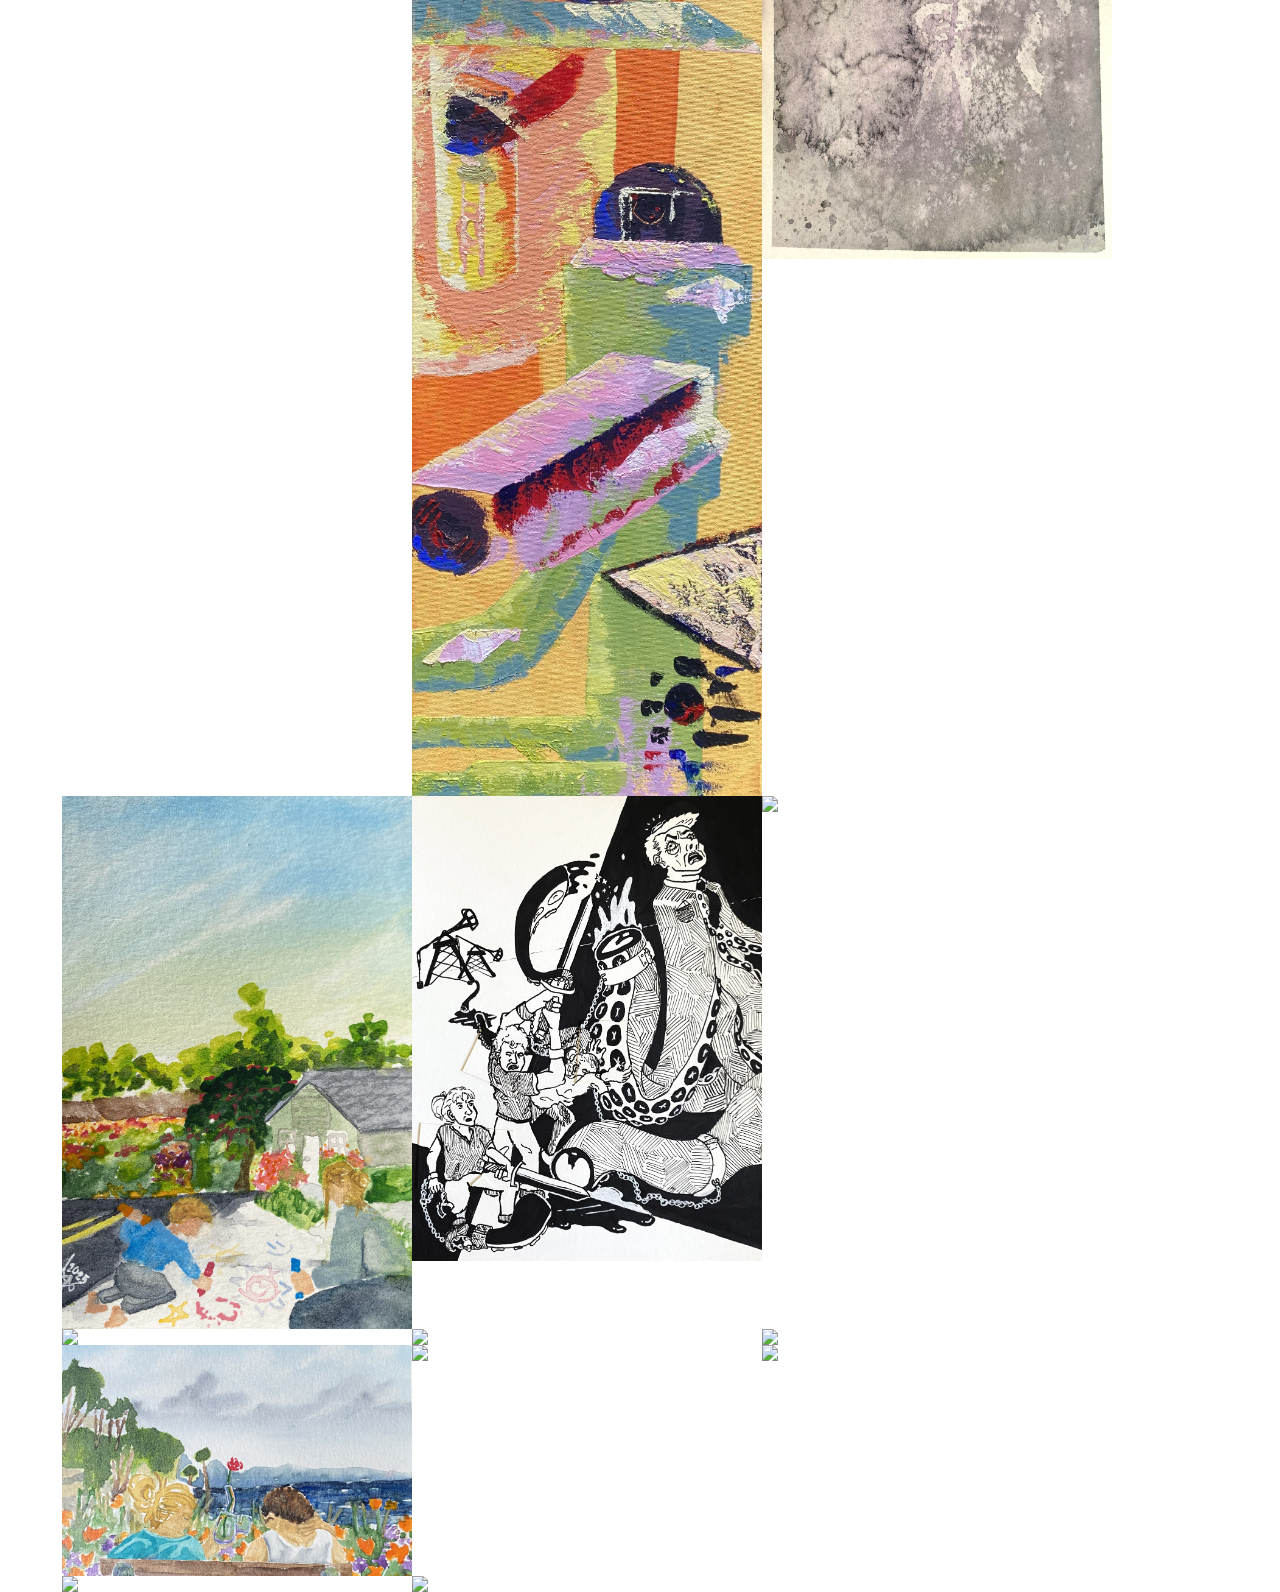
==== commit e2965d27: "Add files via upload" ====
--- a/index.htm
+++ b/index.htm
@@ -42,7 +42,7 @@
 
         <button class="the-button">portfolio</button>
         <div class="gscroll">
-            ONE
+            ONE - Moving Sedna
             <div class="gallery">
                 <div class="A1">   
                     <img class="painting" src="images/AA/sprudle_cat.png">
--- a/the_rest.css
+++ b/the_rest.css
@@ -2,113 +2,182 @@
     border-radius: 1746px;
     width: 30px;
 }
-.engine {
-    display: flex;
-    flex-direction: row;
-}
-.enginecenter {
-    display: grid;
-    grid-template-columns: 1fr 1fr 1fr;
-    background-color: coral;
-    text-align: center;
-    width: 300px;
-    height: 300px;
-}
-.E2 {
-    display: grid;
-    grid-template-rows: 1fr 1fr 1fr;
-}
-.housing {
-    width: 100px;
-    height: 100px;
-    background-color: blueviolet;
-    transform: 0.5s;
-}
-.plants {
-    width: 100px;
-    height: 100px;
-    background-color: aquamarine;
-    transform: 0.5s;
-}
-.magnetics {
-    width: 100px;
-    height: 100px;
-    background-color: aquamarine;
-    transform: 0.5s;
-}
-.E3 {
-    display: grid;
-    grid-template-rows: 1fr 1fr 1fr;
-}
-.electrode {
-    width: 100px;
-    height: 100px;
-    background-color: rgb(255, 127, 127);
-    transform: 0.5s;
-}
-.separator {
-    width: 100px;
-    height: 100px;
-    background-color: rgb(221, 255, 127);
-    transform: 0.5s;
-}
-.condenser {
-    width: 100px;
-    height: 100px;
-    background-color: rgb(204, 127, 255);
-    transform: 0.5s;
-}
-.E1 {
-    display: grid;
-    grid-template-rows: 1fr 1fr 1fr;
-}
-.waterbars {
-    width: 100px;
-    height: 100px;
-    background-color: rgb(255, 174, 127);
-    transform: 0.5s;
-}
-.propeller {
-    width: 100px;
-    height: 100px;
-    background-color: aquamarine;
-    transform: 0.5s;
-}
-.windcoil {
-    width: 100px;
-    height: 100px;
-    background-color: rgb(129, 127, 255);
-    transform: 0.5s;
-}
-.engineleft {
-    flex: 1;
-}
-.engineright {
-    flex: 1;
-}
-.the-button {
-        background: rgb(32, 116, 67);
-        cursor: help;
-        border: 0;
-        border-radius: 15px;
-        color:rgb(255, 251, 236);
-        transition: background-color 1s;
-    }
-.the-button:hover {
-    background-color: greenyellow;
-}
-.the-button:active {
-    background-color: coral;
-}
-.painting {
-    width: 350px;
-}
-
 body {
             background-image: url('images/backgroundshot.jpg');
             background-repeat: no-repeat;
             background-size: cover;
         }
+.engine {
+    display: flex;
+    flex-direction: row;
+}
+.enginecenter {
+    display: grid;
+    grid-template-columns: 1fr 1fr 1fr;
+    background-color: coral;
+    text-align: center;
+    cursor: help;
+}
+.E2 {
+    display: flex;
+    flex-direction: column;
+}
+.housing {
+    z-index: 10;
+    width: 225px;
+    height: 225px;
+    background-color: blueviolet;
+    transition: background-color 0.5s;
+}
+.housing:hover {
+    background-color: rgb(0, 0, 0);
+}
+.housing:active {
+    background-color: rgb(255, 192, 19);
+}
+.plants {
+    width: 100px;
+    height: 100px;
+    flex: 1;
+    transform: translate(65px, 175px);
+    background-color: aquamarine;
+    transition: transform ease-in-out 0.5s;
+}
+.plants:hover {
+    background-color: rgb(0, 0, 0);
+    transform: translate(65px, 100px);
+}
+.plants:active {
+    background-color: rgb(255, 192, 19);
+}
+.magnetics {
+    width: 100px;
+    height: 100px;
+    flex: 1;
+    transform: translate(65px, -75px);
+    background-color: aquamarine;
+    transition: transform ease-in-out 0.5s;
+}
+.magnetics:hover {
+    background-color: rgb(0, 0, 0);
+    transform: translate(65px, 0px);
+}
+.magnetics:active {
+    background-color: rgb(255, 192, 19);
+}
+.E3 {
+    display: flex;
+    flex-direction: column;
+}
+.electrode {
+    width: 100px;
+    height: 100px;
+    flex: 1;
+    transform: translate(-75px, 175px);
+    background-color: rgb(190, 60, 60);
+    transition: transform ease-in-out 0.5s;
+}
+.electrode:hover {
+    background-color: rgb(0, 0, 0);
+    transform: translate(0px, 100px);
+}
+.electrode:active {
+    background-color: rgb(255, 192, 19);
+}
+.separator {
+    width: 100px;
+    height: 100px;
+    flex: 1;
+    background-color: rgb(221, 255, 127);
+    transition: transform ease-in-out 0.5s;
+}
+.separator:hover {
+    background-color: rgb(0, 0, 0);
+}
+.separator:active {
+    background-color: rgb(255, 192, 19);
+}
+.condenser {
+    width: 200px;
+    height: 200px;
+    flex: 1;
+    background-color: rgb(204, 127, 255);
+    transition: transform ease-in-out 0.5s;
+}
+.condenser:hover {
+    background-color: rgb(0, 0, 0);
+}
+.condenser:active {
+    background-color: rgb(255, 192, 19);
+}
+.E1 {
+    display: flex;
+    flex-direction: column;
+}
+.waterbars {
+    width: 200px;
+    height: 200px;
+    flex: 1;
+    background-color: rgb(255, 174, 127);
+    transition: transform ease-in-out 0.5s;
+}
+.waterbars:hover {
+    background-color: rgb(0, 0, 0);
+}
+.waterbars:active {
+    background-color: rgb(255, 192, 19);
+}
+.propeller {
+    width: 200px;
+    height: 200px;
+    flex: 1;
+    background-color: aquamarine;
+    transition: transform ease-in-out 0.5s;
+}
+.propeller:hover {
+    background-color: rgb(0, 0, 0);
+}
+.propeller:active {
+    background-color: rgb(255, 192, 19);
+}
+.windcoil {
+    width: 200px;
+    height: 200px;
+    flex: 1;
+    background-color: rgb(129, 127, 255);
+    transition: transform ease-in-out 0.5s;
+}
+.windcoil:hover {
+    background-color: rgb(0, 0, 0);
+}
+.windcoil:active {
+    background-color: rgb(255, 192, 19);
+}
+.engineleft {
+    flex: 1;
+}
+.engineright {
+    flex: 1;
+}
+.the-button {
+    background: rgb(32, 116, 67);
+    cursor: help;
+    border: 0;
+    border-radius: 15px;
+    color:rgb(255, 251, 236);
+
+    transition: background-color 1s;
+}
+.the-button:hover {
+    background-color: greenyellow;
+}
+.the-button:active {
+    background-color: coral;
+}
+.painting {
+    width: 350px;
+}
+
 .title {
     text-align: center;
     font-family: Arial;
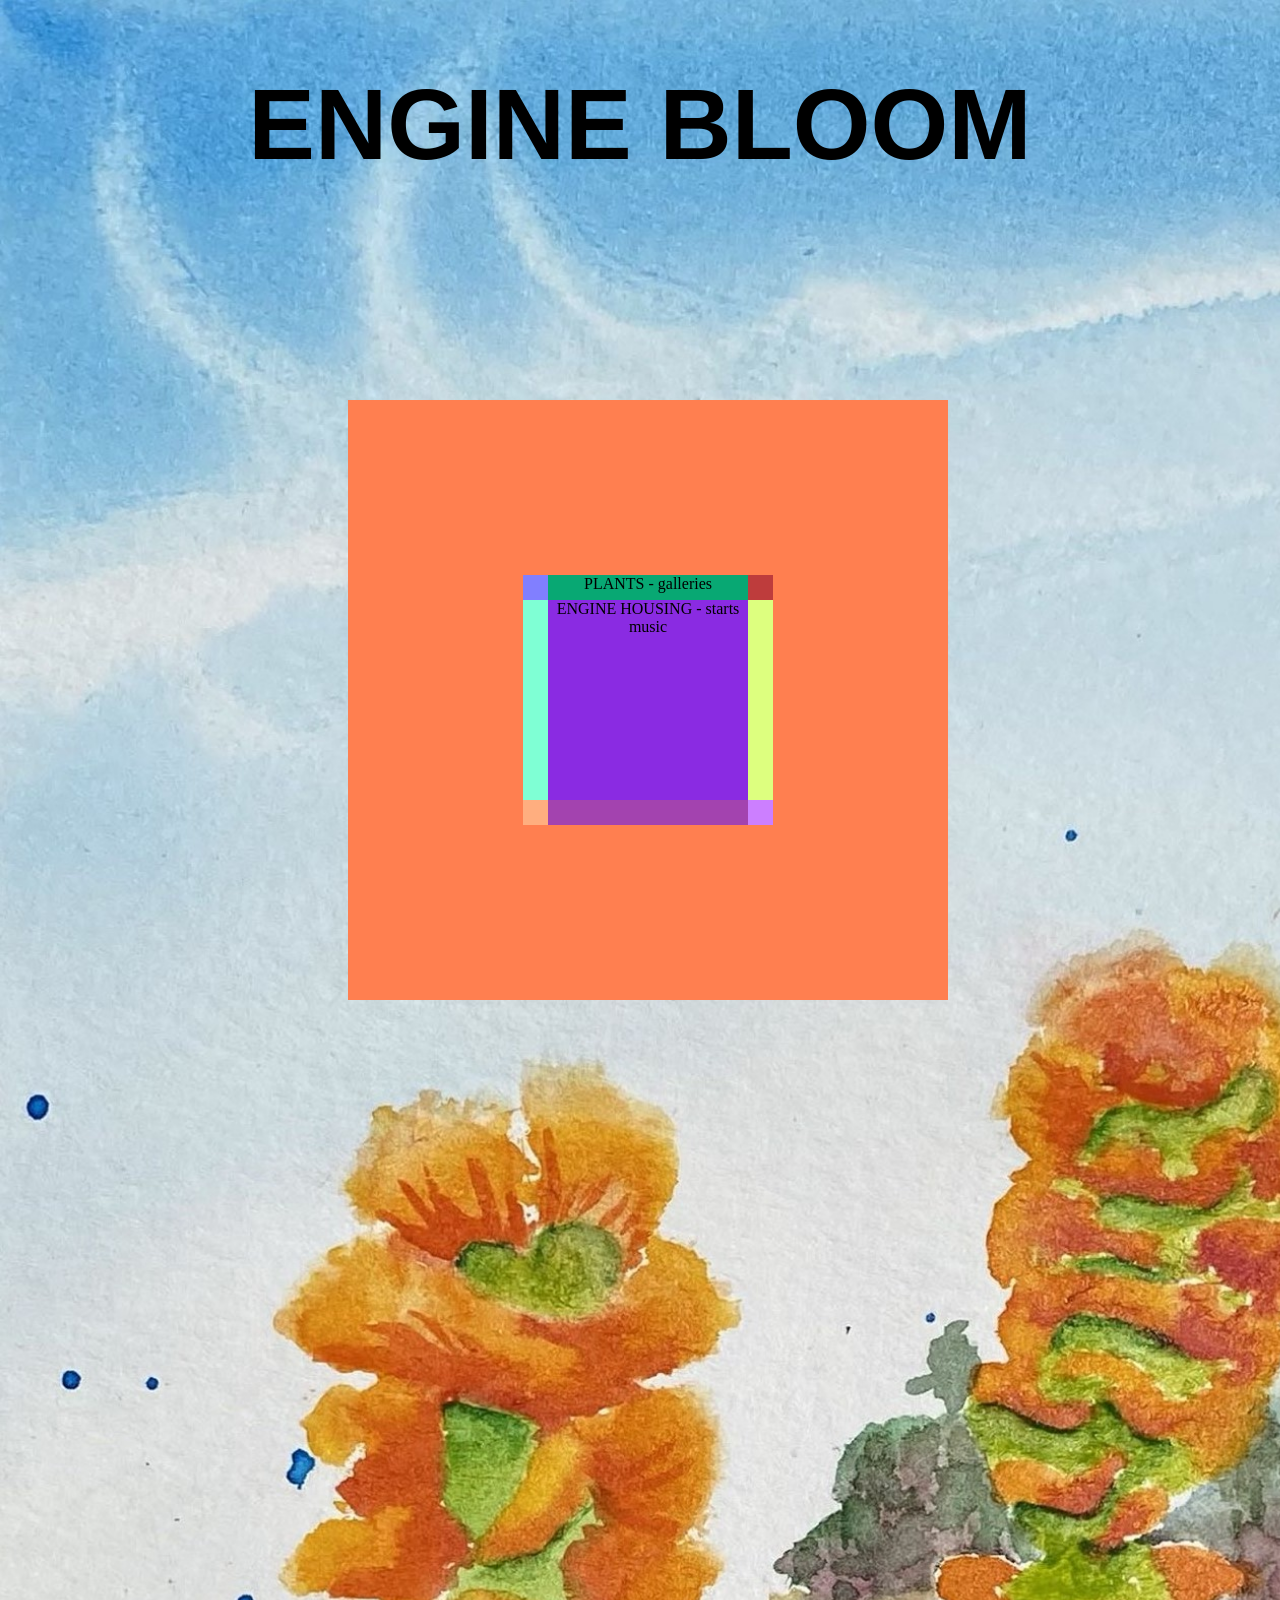
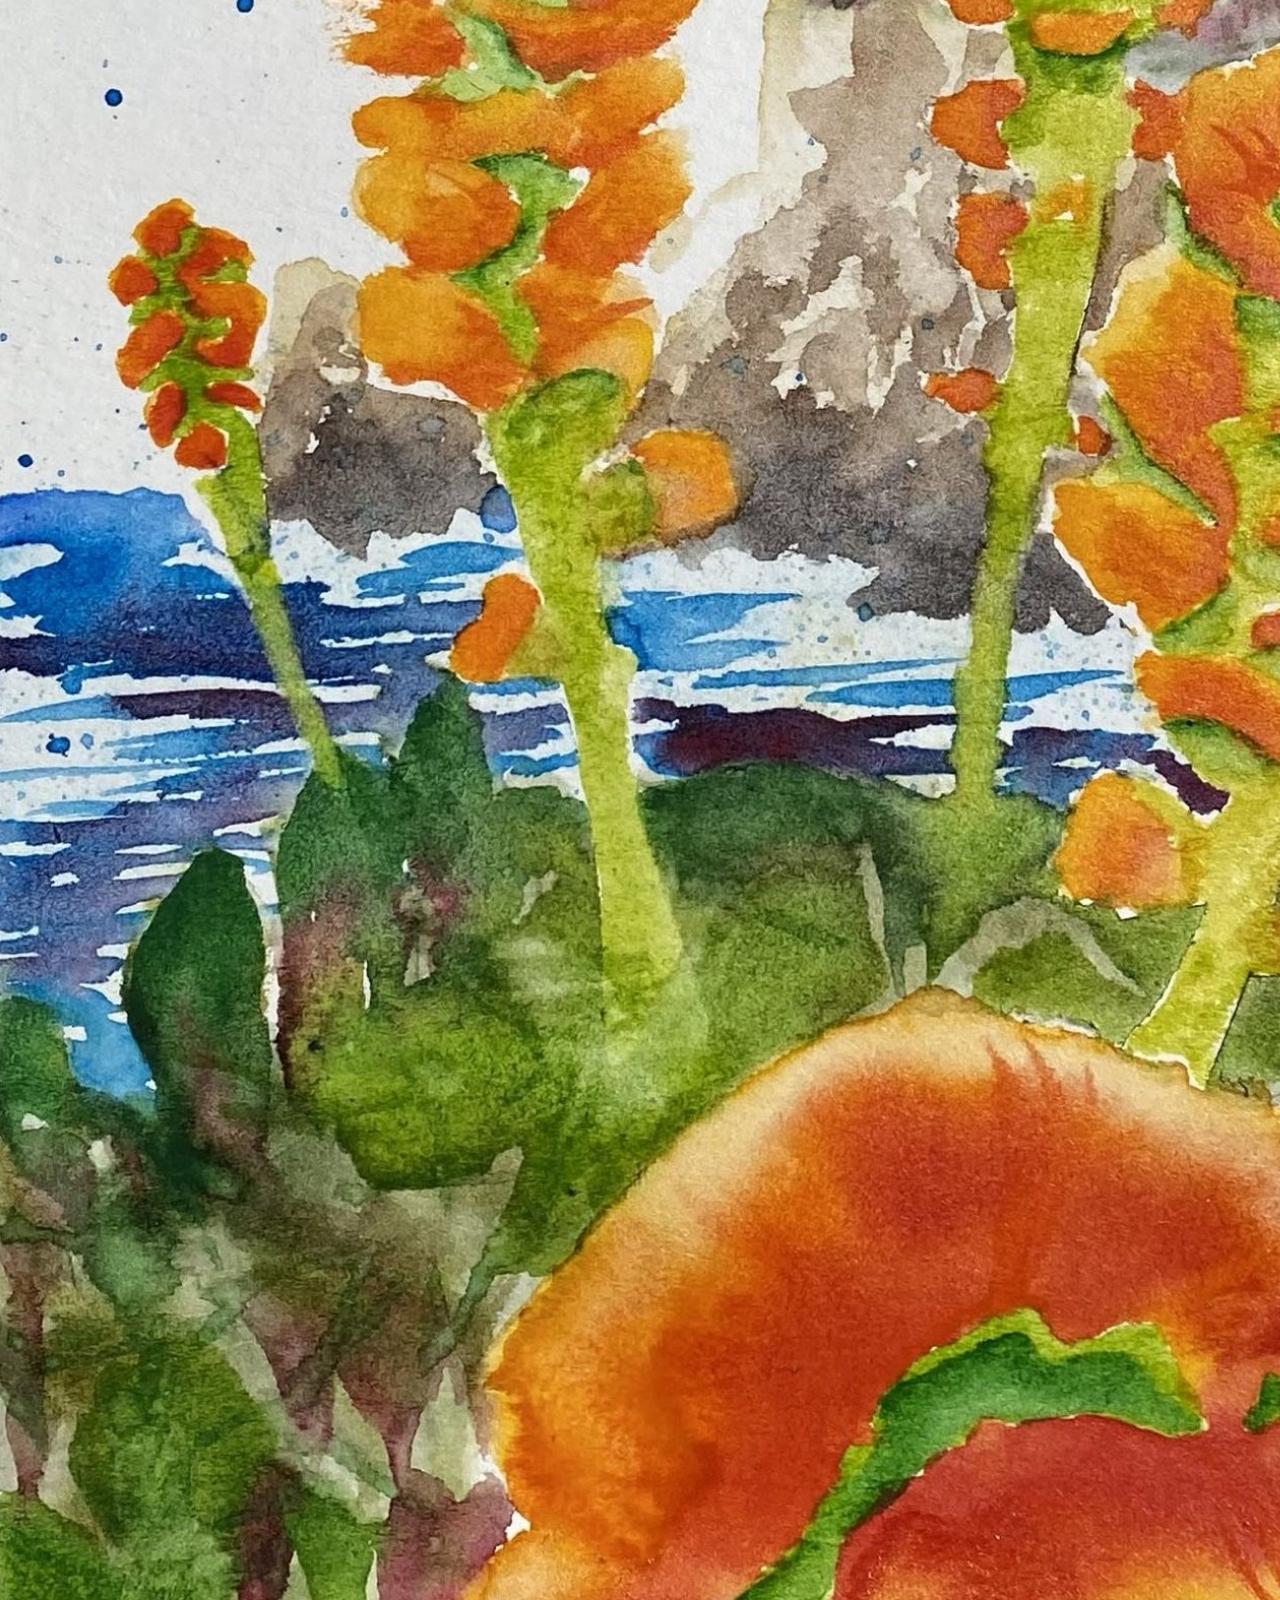
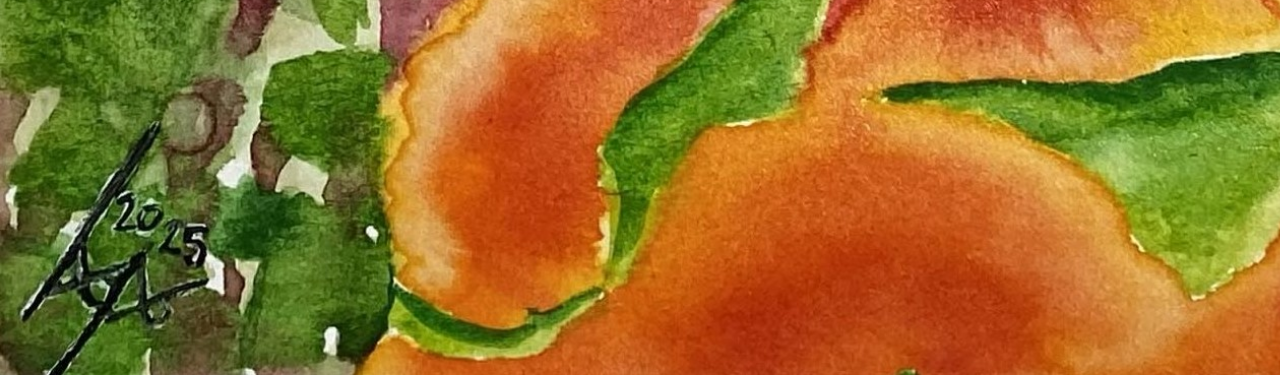
==== commit 10c9108c: "Add files via upload" ====
--- a/index.htm
+++ b/index.htm
@@ -1,7 +1,8 @@
 <!DOCTYPE html>
 <html>
     <head>
-        <link rel="stylesheet" href="the_rest.css">
+        <script src="enginebloom.js"></script>
+        <link rel="stylesheet" href="enginebloom.css">
         <title>
             Engine Bloom
         </title>
@@ -13,100 +14,33 @@
     <body style="
     height: 3500px;
     ">
+    <div class="warmhoneyspeed", id="warmhoneyspeed">
+        <div class="engine">
+            <div class="engineleft">
+            </div>
+            <div class="enginecenter">
+                <div class="E1">
+                    <div class="windcoil">WINDCOIL - tools3</div>
+                    <div class="propeller">PROPELLER - tools</div>
+                    <div class="waterbars">WATERBARS - tools2</div>
+                </div>
+                <div class="E2">
+                    <div class="plants">PLANTS - galleries</div>
+                    <div class="housing">ENGINE HOUSING - starts music</div>
+                    <div class="magnetics">MAGNETICS - games</div>
+                </div>
+                <div class="E3">
+                    <div class="electrode">ELECTRODE - music</div>
+                    <div class="separator">SEPARATOR - </div>
+                    <div class="condenser">CONDENSER - absurdity</div>
+                </div>
+            </div>
+            <div class="engineright">
+            </div>
+        </div>
+    </div>
     <h1 class="title">ENGINE BLOOM</h1>
 
-    <div class="engine">
-        <div class="engineleft">
-        </div>
-        <div class="enginecenter">
-            <div class="E1">
-                <div class="windcoil">WINDCOIL</div>
-                <div class="propeller">PROPELLER</div>
-                <div class="waterbars">WATERBARS</div>
-            </div>
-            <div class="E2">
-                <div class="plants">PLANTS</div>
-                <div class="housing">HOUSING</div>
-                <div class="magnetics">MAGNETICS</div>
-            </div>
-            <div class="E3">
-                <div class="electrode">ELECTRODE</div>
-                <div class="separator">SEPARATOR</div>
-                <div class="condenser">CONDENSER</div>
-            </div>
-        </div>
-        <div class="engineright">
-        </div>
-    </div>
-        
-
-        <button class="the-button">portfolio</button>
-        <div class="gscroll">
-            ONE - Moving Sedna
-            <div class="gallery">
-                <div class="A1">   
-                    <img class="painting" src="images/AA/sprudle_cat.png">
-                    <img class="painting" src="images/AA/beachday1.JPG">
-                    <img class="painting" src="images/AA/beachday2.JPG">
-                    <img class="painting" src="images/AA/bleedingarm.JPG">
-                    <img class="painting" src="images/AA/bloomingarm.JPG">
-                    <img class="painting" src="images/AA/bluelava.JPG">
-                    <img class="painting" src="images/AA/bogfog.jpg">
-                    <img class="painting" src="images/AA/boy.PNG">
-                    <img class="painting" src="images/AA/bridgetothemoon.JPG">
-                    <img class="painting" src="images/AA/brighton.JPG">
-                    <img class="painting" src="images/AA/cablebridge.JPG">
-                    <img class="painting" src="images/AA/capitoladrowns.JPG">
-                    <img class="painting" src="images/AA/carmelset.JPG">
-                    <img class="painting" src="images/AA/darklanding.JPG">
-                    <img class="painting" src="images/AA/fallfrogs.JPG">
-                    <img class="painting" src="images/AA/fishingbiker.JPG">
-                    <img class="painting" src="images/AA/gladimnotthepaintingtomyright.JPG">
-                    <img class="painting" src="images/AA/gloriousimage.jpg">
-                    <img class="painting" src="images/AA/glouriousmarcell.JPG">
-                    <img class="painting" src="images/AA/goatrock.JPG">
-                    <img class="painting" src="images/AA/goldengeyt.JPG">
-                    <img class="painting" src="images/AA/imaeege.jpg">
-                    <img class="painting" src="images/AA/imagegag.jpg">
-                    <img class="painting" src="images/AA/jangovirus.JPG">
-                    <img class="painting" src="images/AA/lamewave.JPG">
-                    <img class="painting" src="images/AA/lastsunset.JPG">
-                    <img class="painting" src="images/AA/luceal.JPG">
-                    <img class="painting" src="images/AA/man.JPG">
-                    <img class="painting" src="images/AA/mosslanding.JPG">
-                    <img class="painting" src="images/AA/myaomeba.JPG">
-                    <img class="painting" src="images/AA/needscows.jpg">
-                    <img class="painting" src="images/AA/NYCU3351.PNG">
-                    <img class="painting" src="images/AA/oceanweeds.JPG">
-                    <img class="painting" src="images/AA/omashouse.JPG">
-                    <img class="painting" src="images/AA/paintergirl.JPG">
-                    <img class="painting" src="images/AA/pointlobos.JPG">
-                    <img class="painting" src="images/AA/redlines.JPG">
-                    <img class="painting" src="images/AA/sailorgelly.JPG">
-                    <img class="painting" src="images/AA/showering.JPG">
-                    <img class="painting" src="images/AA/skipsyard.JPG">
-                    <img class="painting" src="images/AA/spunkdog.PNG">
-                    <img class="painting" src="images/AA/steampipes.JPG">
-                    <img class="painting" src="images/AA/summersend.jpg">
-                    <img class="painting" src="images/AA/sunshineandeyeseverywhere.JPG">
-                    <img class="painting" src="images/AA/thepaintingtomyright.JPG">
-                    <img class="painting" src="images/AA/thekidinyou.JPG">
-                    <img class="painting" src="images/AA/thesquid.JPG">
-                    <img class="painting" src="images/AA/trail.JPG">
-                    <img class="painting" src="images/AA/vines.PNG">
-                    <img class="painting" src="images/AA/water_lilies.png">
-                    <img class="painting" src="images/AA/whale.PNG">
-                    <img class="painting" src="images/AA/whatnow.JPG">
-                    <img class="painting" src="images/AA/winterathome.PNG">
-                    <img class="painting" src="images/AA/parisandparis.JPG">
-                    <img class="painting" src="images/AA/lostgirl.JPG">
-                    <img class="painting" src="images/AA/lookingup.JPG">
-
-                </div>
-                <div class="A2">TWO</div>
-                <div class="A3">THREE</div>
-            </div>
-        </div>
     </body>
 </html>
 
--- a/enginebloom.css
+++ b/enginebloom.css
@@ -0,0 +1,220 @@
+.wicon {
+    border-radius: 1746px;
+    width: 30px;
+}
+body {
+            background-image: url('images/backgroundshot.jpg');
+            background-repeat: no-repeat;
+            background-size: cover;
+        }
+.warmhoneyspeed {
+    position: absolute;
+    width: 100%;
+    margin-top: 400px;
+}
+.engine {
+    display: flex;
+    flex-direction: row;
+}
+.enginecenter {
+    display: flex;
+    flex-direction: row;
+    background-color: coral;
+    text-align: center;
+    cursor: help;
+}
+.E2 {
+    display: flex;
+    flex-direction: column;
+}
+.housing {
+    z-index: 10;
+    width: 200px;
+    height: 200px;
+    background-color: blueviolet;
+    transition: background-color 0.5s;
+}
+.housing:hover {
+    background-color: rgb(0, 0, 0);
+}
+.housing:active {
+    background-color: rgb(255, 192, 19);
+}
+.plants {
+    z-index: 8;
+    width: 200px;
+    height: 200px;
+    transform: translate(0px, 175px);
+    background-color: rgb(8, 168, 115);
+    transition: transform ease-in-out 0.5s;
+}
+.plants:hover {
+    background-color: rgb(0, 0, 0);
+    transform: translate(0px, 0px);
+}
+.plants:active {
+    background-color: rgb(255, 192, 19);
+}
+.magnetics {
+    z-index: 8;
+    width: 200px;
+    height: 200px;
+    transform: translate(0px, -175px);
+    background-color: rgb(163, 67, 175);
+    transition: transform ease-in-out 0.5s;
+}
+.magnetics:hover {
+    background-color: rgb(0, 0, 0);
+    transform: translate(0px, 0px);
+}
+.magnetics:active {
+    background-color: rgb(255, 192, 19);
+}
+.E3 {
+    display: flex;
+    flex-direction: column;
+}
+.electrode {
+    z-index: 6;
+    width: 200px;
+    height: 200px;
+    transform: translate(-175px, 175px);
+    background-color: rgb(190, 60, 60);
+    transition: transform ease-in-out 0.5s;
+}
+.electrode:hover {
+    background-color: rgb(0, 0, 0);
+    transform: translate(0px, 0px);
+}
+.electrode:active {
+    background-color: rgb(255, 192, 19);
+}
+.separator {
+    z-index: 8;
+    width: 200px;
+    height: 200px;
+    transform: translate(-175px, 0px);
+    background-color: rgb(221, 255, 127);
+    transition: transform ease-in-out 0.5s;
+}
+.separator:hover {
+    background-color: rgb(0, 0, 0);
+    transform: translate(0px, 0px);
+}
+.separator:active {
+    background-color: rgb(255, 192, 19);
+}
+.condenser {
+    z-index: 6;
+    width: 200px;
+    height: 200px;
+    transform: translate(-175px, -175px);
+    background-color: rgb(204, 127, 255);
+    transition: transform ease-in-out 0.5s;
+}
+.condenser:hover {
+    background-color: rgb(0, 0, 0);
+    transform: translate(0px, 0px);
+}
+.condenser:active {
+    background-color: rgb(255, 192, 19);
+}
+.E1 {
+    display: flex;
+    flex-direction: column;
+}
+.waterbars {
+    z-index: 6;
+    width: 200px;
+    height: 200px;
+    transform: translate(175px, -175px);
+    background-color: rgb(255, 174, 127);
+    transition: transform ease-in-out 0.5s;
+}
+.waterbars:hover {
+    background-color: rgb(0, 0, 0);
+    transform: translate(0px, 0px);
+}
+.waterbars:active {
+    background-color: rgb(255, 192, 19);
+}
+.propeller {
+    z-index: 8;
+    width: 200px;
+    height: 200px;
+    transform: translate(175px, 0px);
+    background-color: aquamarine;
+    transition: transform ease-in-out 0.5s;
+}
+.propeller:hover {
+    background-color: rgb(0, 0, 0);
+    transform: translate(0px, 0px);
+}
+.propeller:active {
+    background-color: rgb(255, 192, 19);
+}
+.windcoil {
+    z-index: 6;
+    width: 200px;
+    height: 200px;
+    transform: translate(175px, 175px);
+    background-color: rgb(129, 127, 255);
+    transition: transform ease-in-out 0.5s;
+}
+.windcoil:hover {
+    background-color: rgb(0, 0, 0);
+    transform: translate(0px, 0px);
+}
+.windcoil:active {
+    background-color: rgb(255, 192, 19);
+}
+.engineleft {
+    flex: 1;
+}
+.engineright {
+    flex: 1;
+}
+.the-button {
+    background: rgb(32, 116, 67);
+    cursor: help;
+    border: 0;
+    border-radius: 15px;
+    color:rgb(255, 251, 236);
+
+    transition: background-color 1s;
+}
+.the-button:hover {
+    background-color: greenyellow;
+}
+.the-button:active {
+    background-color: coral;
+}
+.painting {
+    width: 350px;
+}
+
+.title {
+    text-align: center;
+    font-family: Arial;
+    font-size: 100px;
+}
+.gscroll {
+    display: flex;
+}
+.gallery {
+    text-align: center;
+    display: grid;
+    grid-template-columns: 1fr 1fr 1fr;
+}
+.A1 {
+    text-align: center;
+display: grid;
+grid-template-columns: 1fr 1fr 1fr;
+column-gap: 0px;
+}
+.A2 {
+text-align: center;
+}
+.A3 {
+text-align: center;
+}
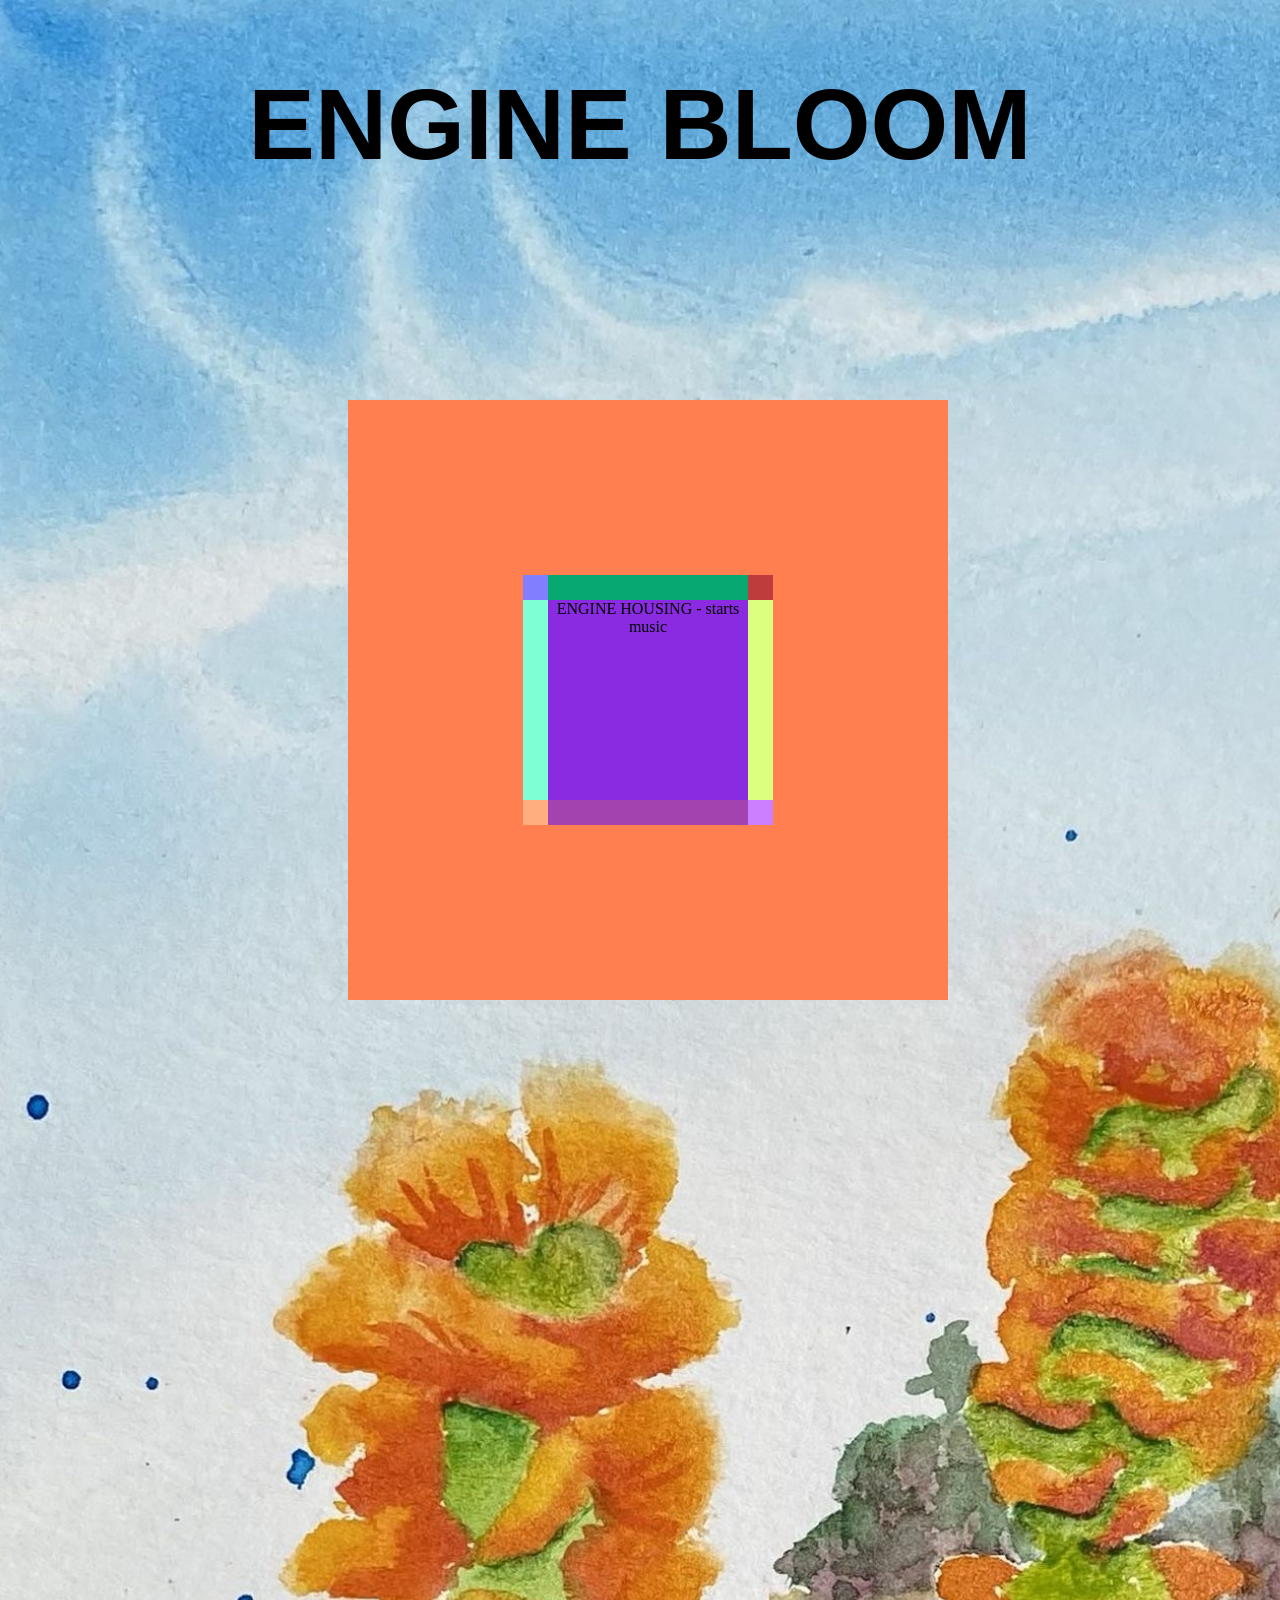
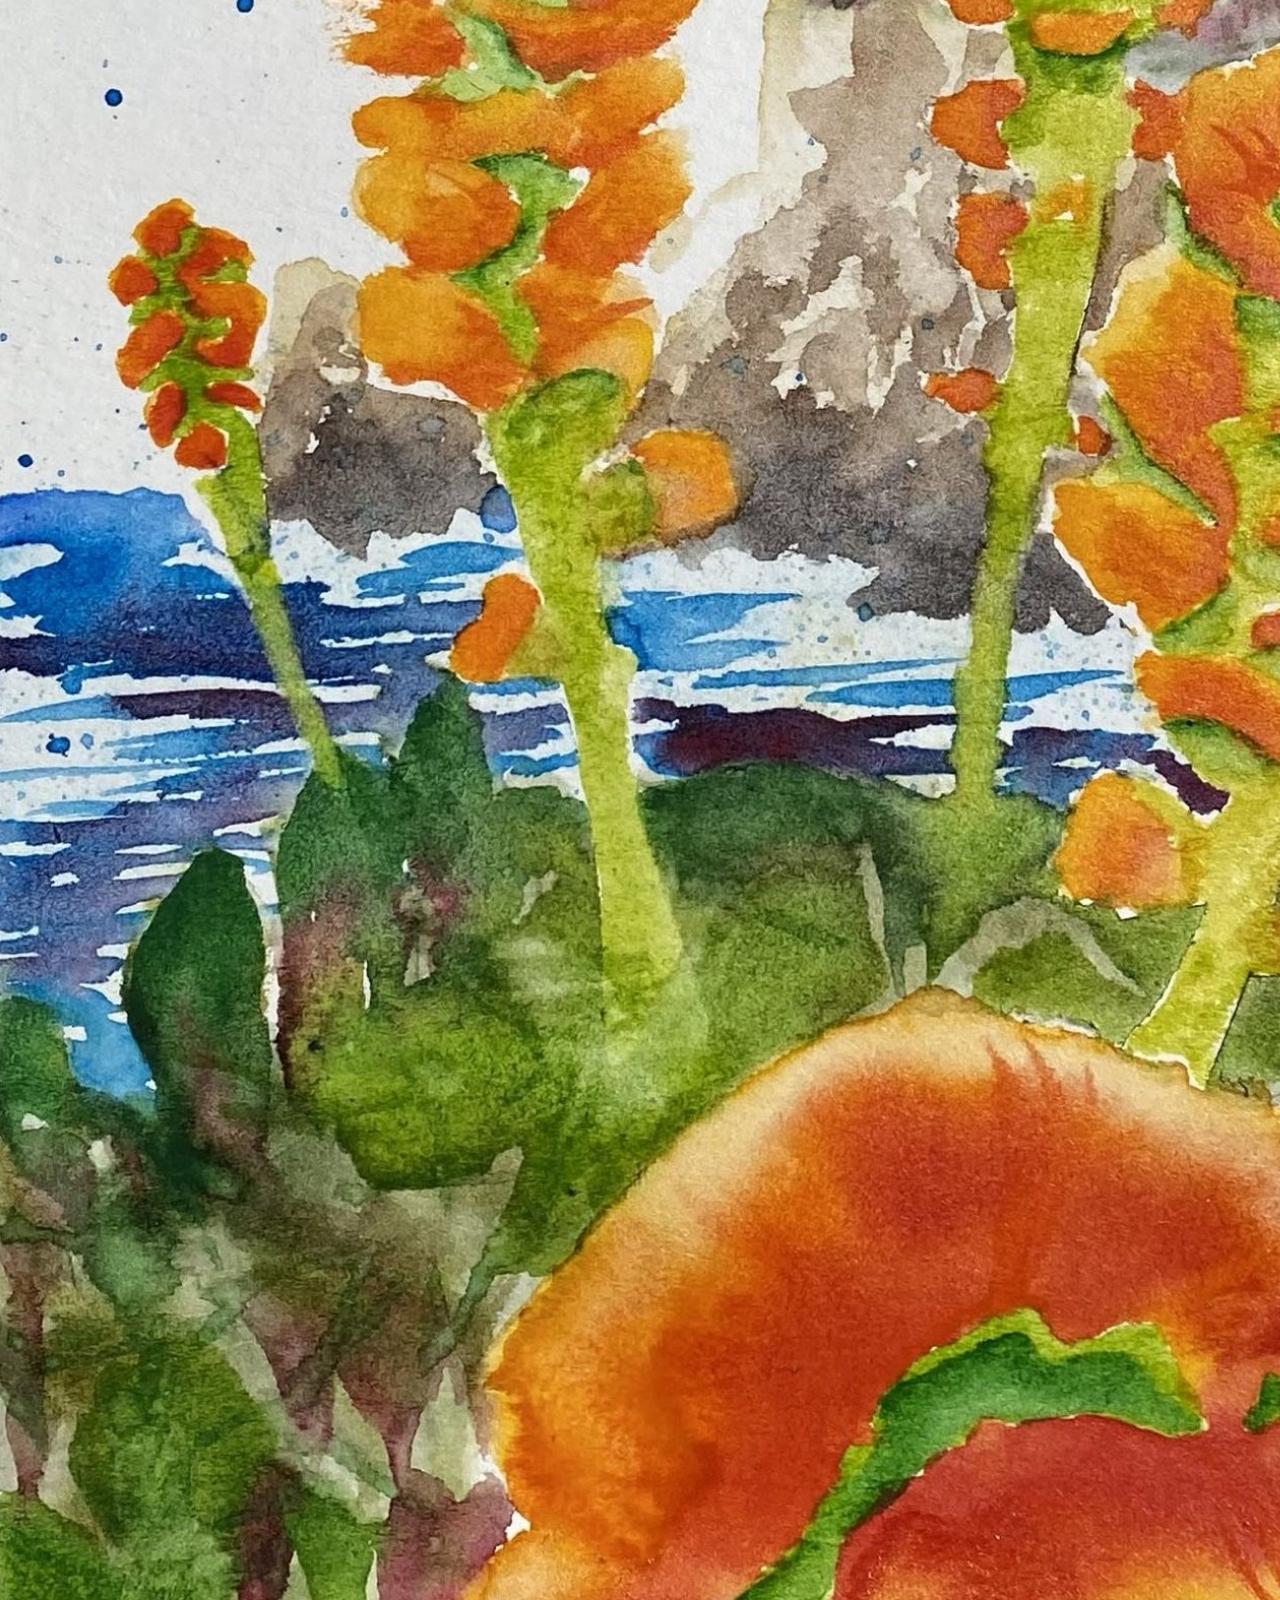
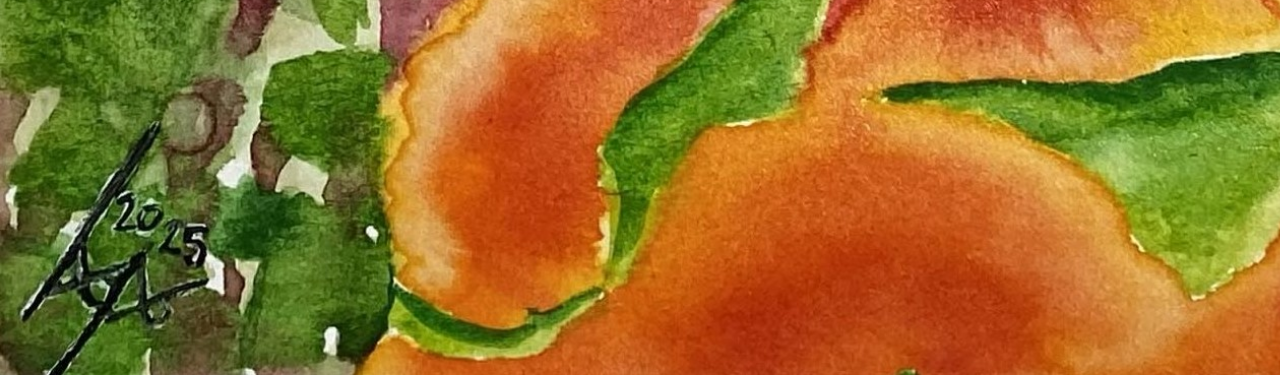
==== commit ee81f219: "Add files via upload" ====
--- a/index.htm
+++ b/index.htm
@@ -20,19 +20,19 @@
             </div>
             <div class="enginecenter">
                 <div class="E1">
-                    <div class="windcoil">WINDCOIL - tools3</div>
-                    <div class="propeller">PROPELLER - tools</div>
-                    <div class="waterbars">WATERBARS - tools2</div>
+                    <a href="cyphers.htm" class="windcoil"></a>
+                    <a href="tools.htm" class="propeller"></a>
+                    <a href="experiments.htm" class="waterbars"></a>
                 </div>
                 <div class="E2">
-                    <div class="plants">PLANTS - galleries</div>
+                    <a href="galleries.htm" class="plants"></a>
                     <div class="housing">ENGINE HOUSING - starts music</div>
-                    <div class="magnetics">MAGNETICS - games</div>
+                    <a href="games.htm" class="magnetics"></a>
                 </div>
                 <div class="E3">
-                    <div class="electrode">ELECTRODE - music</div>
-                    <div class="separator">SEPARATOR - </div>
-                    <div class="condenser">CONDENSER - absurdity</div>
+                    <a href="music.htm" class="electrode"></a>
+                    <a href="show.htm" class="separator"></a>
+                    <a href="absurdity.htm" class="condenser"></a>
                 </div>
             </div>
             <div class="engineright">
--- a/enginebloom.css
+++ b/enginebloom.css
@@ -54,6 +54,7 @@
 }
 .plants:active {
     background-color: rgb(255, 192, 19);
+    
 }
 .magnetics {
     z-index: 8;
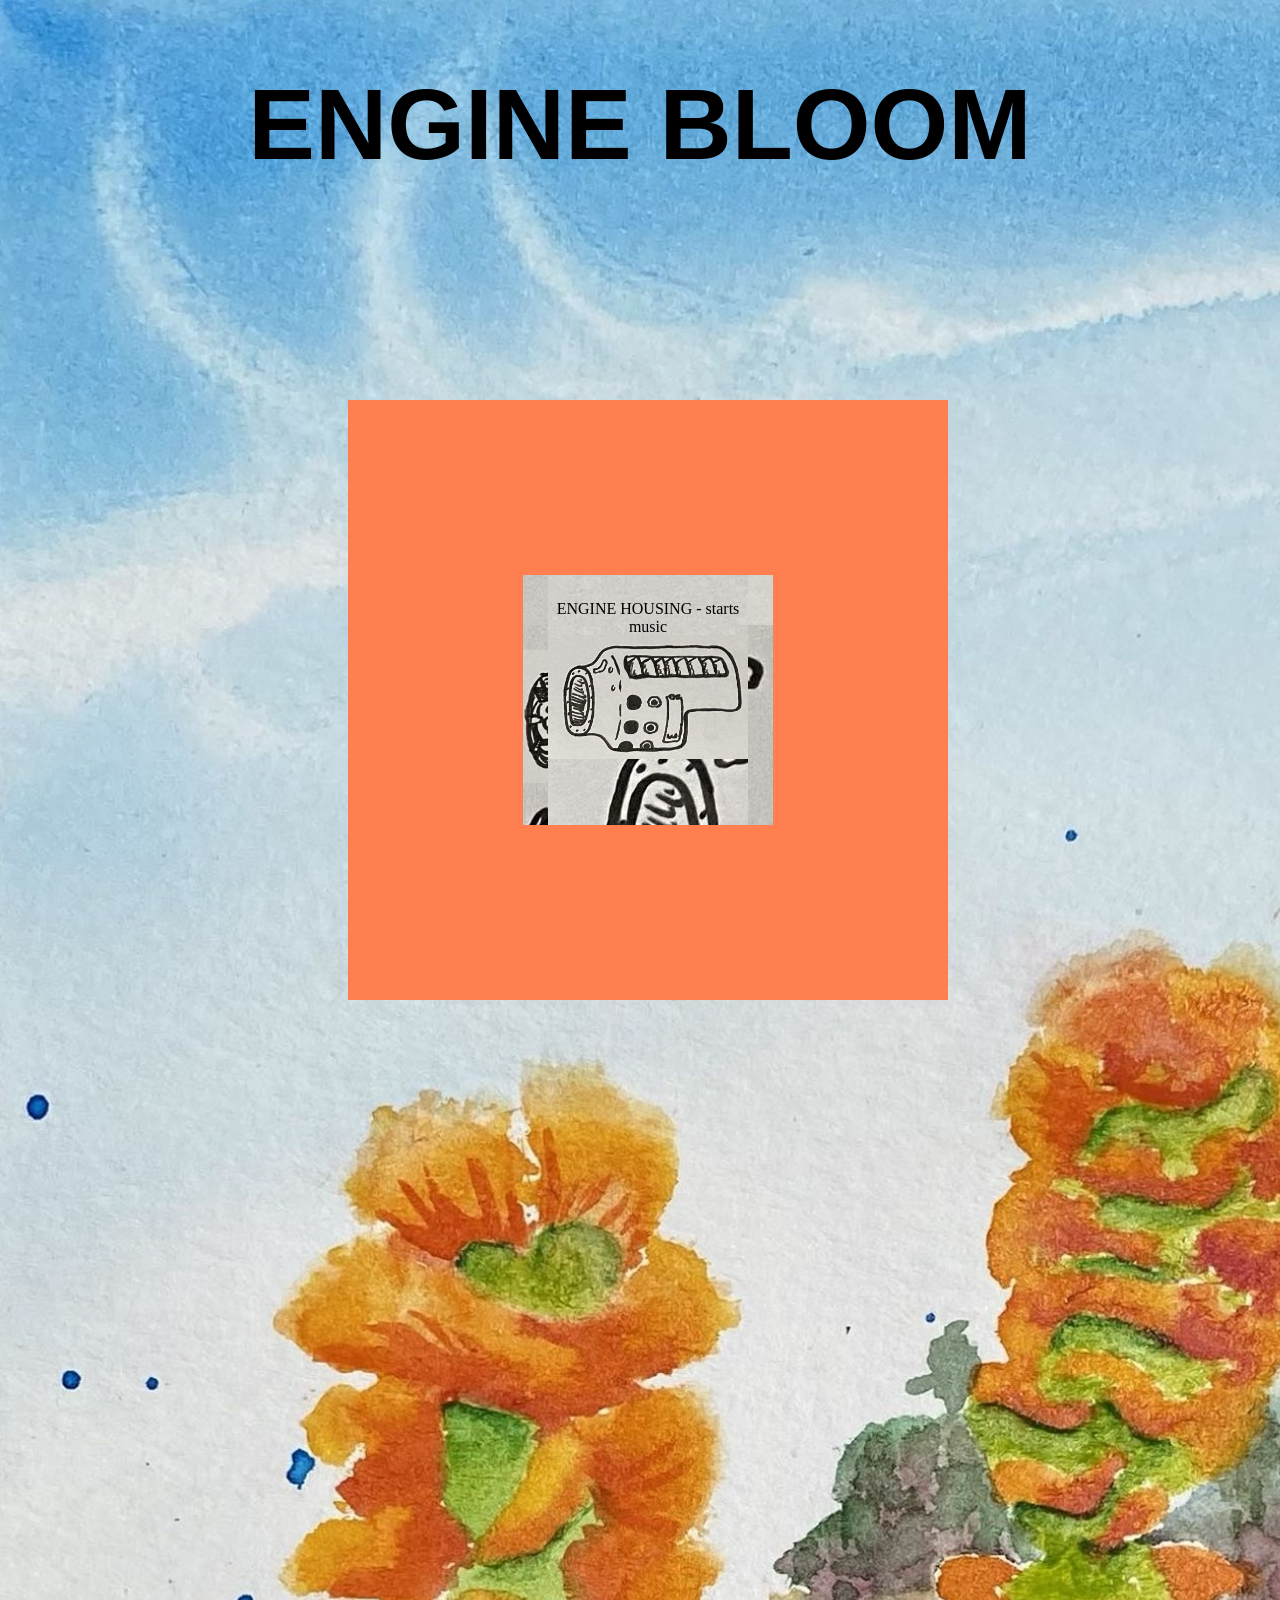
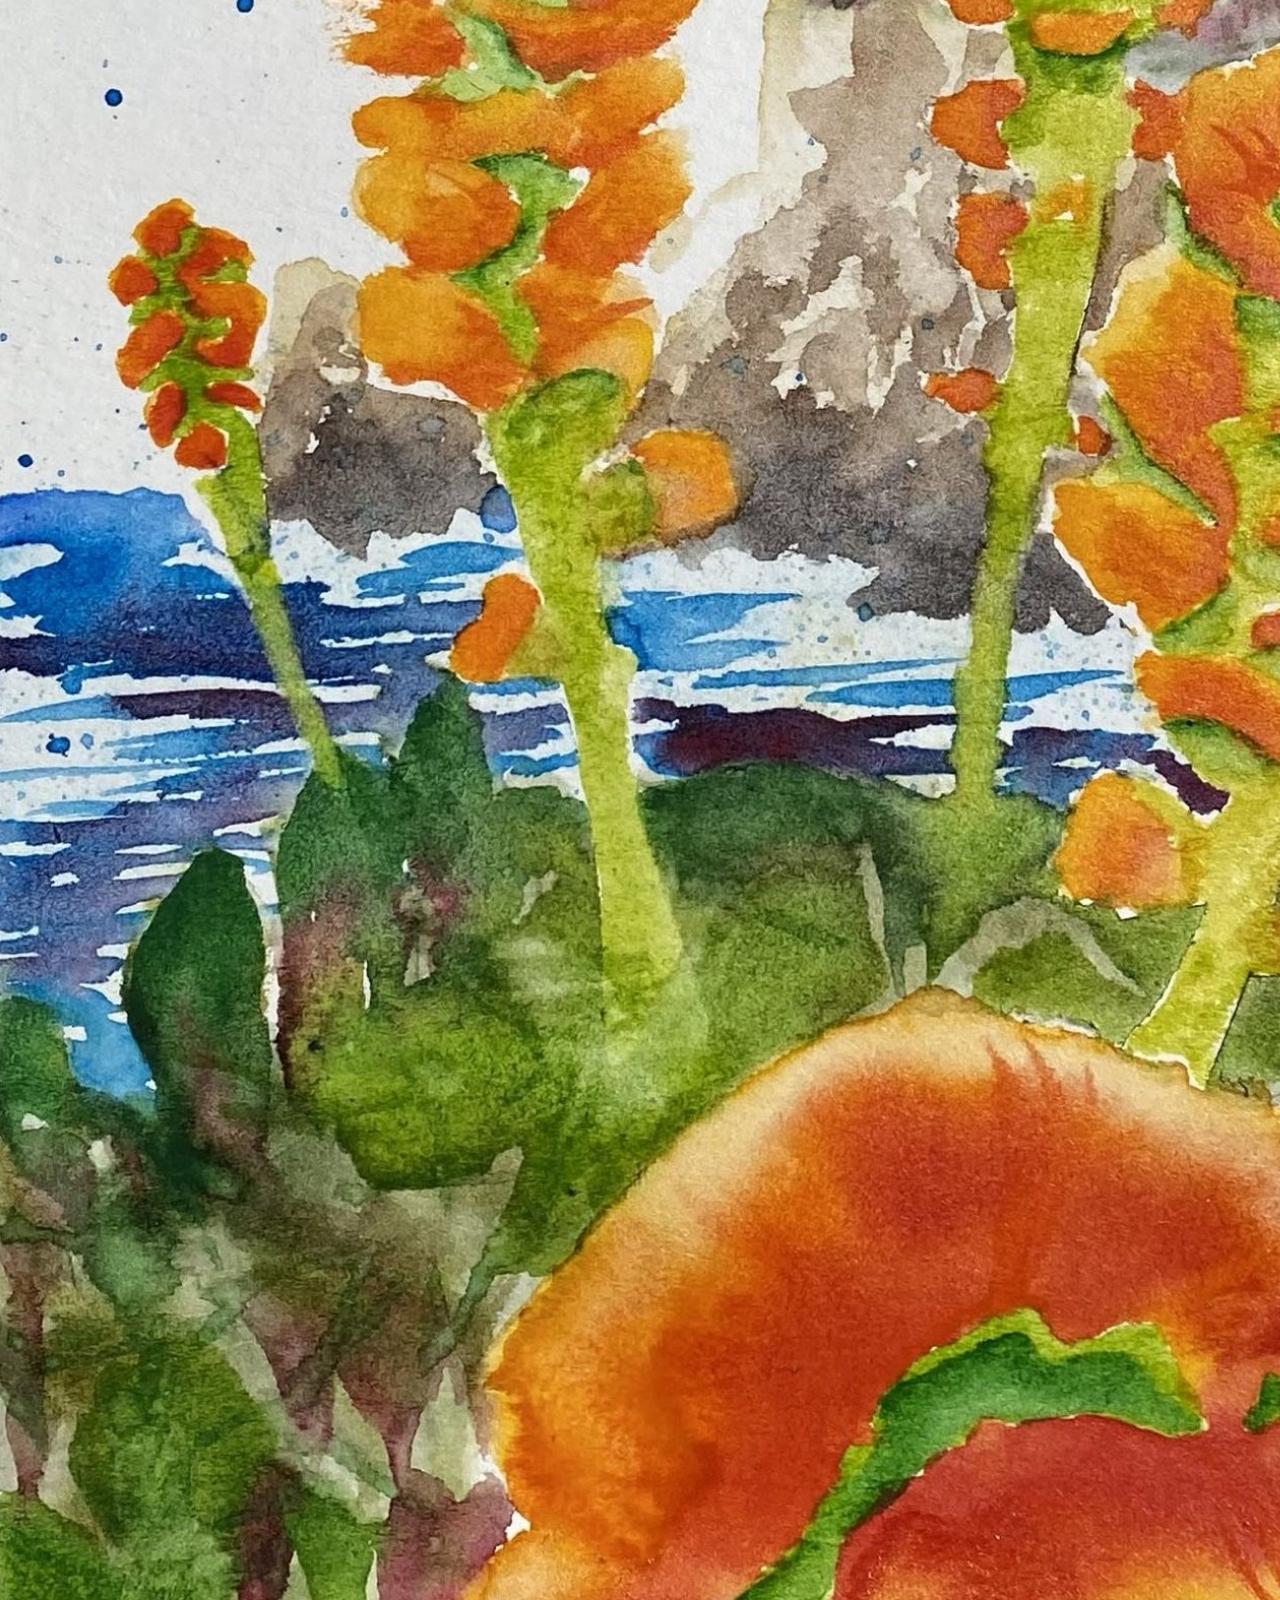
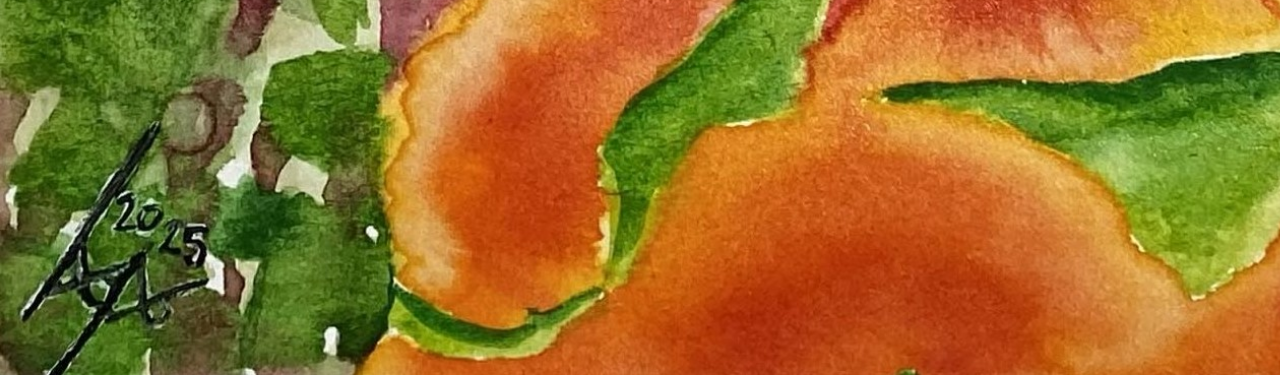
==== commit 577fc88d: "Add files via upload" ====
--- a/index.htm
+++ b/index.htm
@@ -26,7 +26,7 @@
                 </div>
                 <div class="E2">
                     <a href="galleries.htm" class="plants"></a>
-                    <div class="housing">ENGINE HOUSING - starts music</div>
+                    <a class="housing">ENGINE HOUSING - starts music</a>
                     <a href="games.htm" class="magnetics"></a>
                 </div>
                 <div class="E3">
--- a/enginebloom.css
+++ b/enginebloom.css
@@ -1,6 +1,11 @@
 .wicon {
     border-radius: 1746px;
     width: 30px;
+}
+.title {
+    text-align: center;
+    font-family: Arial;
+    font-size: 100px;
 }
 body {
             background-image: url('images/backgroundshot.jpg');
@@ -16,206 +21,170 @@
     display: flex;
     flex-direction: row;
 }
-.enginecenter {
-    display: flex;
-    flex-direction: row;
-    background-color: coral;
-    text-align: center;
-    cursor: help;
-}
-.E2 {
-    display: flex;
-    flex-direction: column;
-}
-.housing {
-    z-index: 10;
-    width: 200px;
-    height: 200px;
-    background-color: blueviolet;
-    transition: background-color 0.5s;
-}
-.housing:hover {
-    background-color: rgb(0, 0, 0);
-}
-.housing:active {
-    background-color: rgb(255, 192, 19);
-}
-.plants {
-    z-index: 8;
-    width: 200px;
-    height: 200px;
-    transform: translate(0px, 175px);
-    background-color: rgb(8, 168, 115);
-    transition: transform ease-in-out 0.5s;
-}
-.plants:hover {
-    background-color: rgb(0, 0, 0);
-    transform: translate(0px, 0px);
-}
-.plants:active {
-    background-color: rgb(255, 192, 19);
-    
-}
-.magnetics {
-    z-index: 8;
-    width: 200px;
-    height: 200px;
-    transform: translate(0px, -175px);
-    background-color: rgb(163, 67, 175);
-    transition: transform ease-in-out 0.5s;
-}
-.magnetics:hover {
-    background-color: rgb(0, 0, 0);
-    transform: translate(0px, 0px);
-}
-.magnetics:active {
-    background-color: rgb(255, 192, 19);
-}
-.E3 {
-    display: flex;
-    flex-direction: column;
-}
-.electrode {
-    z-index: 6;
-    width: 200px;
-    height: 200px;
-    transform: translate(-175px, 175px);
-    background-color: rgb(190, 60, 60);
-    transition: transform ease-in-out 0.5s;
-}
-.electrode:hover {
-    background-color: rgb(0, 0, 0);
-    transform: translate(0px, 0px);
-}
-.electrode:active {
-    background-color: rgb(255, 192, 19);
-}
-.separator {
-    z-index: 8;
-    width: 200px;
-    height: 200px;
-    transform: translate(-175px, 0px);
-    background-color: rgb(221, 255, 127);
-    transition: transform ease-in-out 0.5s;
-}
-.separator:hover {
-    background-color: rgb(0, 0, 0);
-    transform: translate(0px, 0px);
-}
-.separator:active {
-    background-color: rgb(255, 192, 19);
-}
-.condenser {
-    z-index: 6;
-    width: 200px;
-    height: 200px;
-    transform: translate(-175px, -175px);
-    background-color: rgb(204, 127, 255);
-    transition: transform ease-in-out 0.5s;
-}
-.condenser:hover {
-    background-color: rgb(0, 0, 0);
-    transform: translate(0px, 0px);
-}
-.condenser:active {
-    background-color: rgb(255, 192, 19);
-}
-.E1 {
-    display: flex;
-    flex-direction: column;
-}
-.waterbars {
-    z-index: 6;
-    width: 200px;
-    height: 200px;
-    transform: translate(175px, -175px);
-    background-color: rgb(255, 174, 127);
-    transition: transform ease-in-out 0.5s;
-}
-.waterbars:hover {
-    background-color: rgb(0, 0, 0);
-    transform: translate(0px, 0px);
-}
-.waterbars:active {
-    background-color: rgb(255, 192, 19);
-}
-.propeller {
-    z-index: 8;
-    width: 200px;
-    height: 200px;
-    transform: translate(175px, 0px);
-    background-color: aquamarine;
-    transition: transform ease-in-out 0.5s;
-}
-.propeller:hover {
-    background-color: rgb(0, 0, 0);
-    transform: translate(0px, 0px);
-}
-.propeller:active {
-    background-color: rgb(255, 192, 19);
-}
-.windcoil {
-    z-index: 6;
-    width: 200px;
-    height: 200px;
-    transform: translate(175px, 175px);
-    background-color: rgb(129, 127, 255);
-    transition: transform ease-in-out 0.5s;
-}
-.windcoil:hover {
-    background-color: rgb(0, 0, 0);
-    transform: translate(0px, 0px);
-}
-.windcoil:active {
-    background-color: rgb(255, 192, 19);
-}
-.engineleft {
-    flex: 1;
-}
-.engineright {
-    flex: 1;
-}
-.the-button {
-    background: rgb(32, 116, 67);
-    cursor: help;
-    border: 0;
-    border-radius: 15px;
-    color:rgb(255, 251, 236);
-
-    transition: background-color 1s;
-}
-.the-button:hover {
-    background-color: greenyellow;
-}
-.the-button:active {
-    background-color: coral;
-}
-.painting {
-    width: 350px;
-}
-
-.title {
-    text-align: center;
-    font-family: Arial;
-    font-size: 100px;
-}
-.gscroll {
-    display: flex;
-}
-.gallery {
-    text-align: center;
-    display: grid;
-    grid-template-columns: 1fr 1fr 1fr;
-}
-.A1 {
-    text-align: center;
-display: grid;
-grid-template-columns: 1fr 1fr 1fr;
-column-gap: 0px;
-}
-.A2 {
-text-align: center;
-}
-.A3 {
-text-align: center;
-}+    .enginecenter {
+        display: flex;
+        flex-direction: row;
+        background-color: coral;
+        text-align: center;
+        cursor: help;
+    }
+        .E2 {
+            display: flex;
+            flex-direction: column;
+        }
+            .housing {
+                z-index: 10;
+                width: 200px;
+                height: 200px;
+                background-image: url('images/enginetesthull.jpg');
+                background-size: contain;
+                background-repeat: no-repeat;
+                background-position: 0px 35px;
+                transition: background-color 0.5s;
+            }
+                .housing:hover {
+                    background-color: rgb(0, 0, 0);
+                }
+                    .housing:active {
+                    background-color: rgb(255, 192, 19);
+                    }
+            .plants {
+                z-index: 8;
+                width: 200px;
+                height: 200px;
+                transform: translate(0px, 175px);
+                background-image: url('images/enginetesthull.jpg');
+                transition: transform ease-in-out 0.5s;
+            }
+                .plants:hover {
+                    background-color: rgb(0, 0, 0);
+                    transform: translate(0px, 0px);
+                }
+                    .plants:active {
+                        background-color: rgb(255, 192, 19);    
+                    }
+            .magnetics {
+                z-index: 8;
+                width: 200px;
+                height: 200px;
+                transform: translate(0px, -175px);
+                background-image: url('images/enginetesthull.jpg');
+                transition: transform ease-in-out 0.5s;
+            }
+                .magnetics:hover {
+                    background-color: rgb(0, 0, 0);
+                    transform: translate(0px, 0px);
+                }
+                    .magnetics:active {
+                        background-color: rgb(255, 192, 19);
+                    }
+        .E3 {
+            display: flex;
+            flex-direction: column;
+        }
+            .electrode {
+                z-index: 6;
+                width: 200px;
+                height: 200px;
+                transform: translate(-175px, 175px);
+                background-image: url('images/enginetestgear.jpg');
+                transition: transform ease-in-out 0.5s;
+            }
+                .electrode:hover {
+                    background-color: rgb(0, 0, 0);
+                    transform: translate(0px, 0px);
+                }
+                    .electrode:active {
+                        background-color: rgb(255, 192, 19);
+                    }
+            .separator {
+                z-index: 8;
+                width: 200px;
+                height: 200px;
+                transform: translate(-175px, 0px);
+                background-image: url('images/enginetestseparator.jpg');
+                background-size: 150px;
+                background-repeat: no-repeat;
+                background-position: 0px 50px;
+                transition: transform ease-in-out 0.5s;
+            }
+                .separator:hover {
+                    background-color: rgb(0, 0, 0);
+                    transform: translate(0px, 0px);
+                }
+                    .separator:active {
+                        background-color: rgb(255, 192, 19);
+                    }
+            .condenser {
+                z-index: 6;
+                width: 200px;
+                height: 200px;
+                transform: translate(-175px, -175px);
+                background-image: url('images/enginetestcondenser.jpg');
+                transition: transform ease-in-out 0.5s;
+            }
+                .condenser:hover {
+                    background-color: rgb(0, 0, 0);
+                    transform: translate(0px, 0px);
+                }
+                    .condenser:active {
+                        background-color: rgb(255, 192, 19);
+                    }
+        .E1 {
+            display: flex;
+            flex-direction: column;
+        }
+            .waterbars {
+                z-index: 6;
+                width: 200px;
+                height: 200px;
+                transform: translate(175px, -175px);
+                background-image: url('images/enginetestcondenser.jpg');
+                transition: transform ease-in-out 0.5s;
+            }
+                .waterbars:hover {
+                    background-color: rgb(0, 0, 0);
+                    transform: translate(0px, 0px);
+                }
+                    .waterbars:active {
+                        background-color: rgb(255, 192, 19);
+                    }
+            .propeller {
+                z-index: 8;
+                width: 200px;
+                height: 200px;
+                transform: translate(175px, 0px);
+                background-image: url('images/enginetestpropeller.jpg');
+                background-size: contain;
+                background-repeat: no-repeat;
+                background-position: 0px 50px;
+                transition: transform ease-in-out 0.5s;
+            }
+                .propeller:hover {
+                    background-color: rgb(0, 0, 0);
+                    transform: translate(0px, 0px);
+                }
+                    .propeller:active {
+                        background-color: rgb(255, 192, 19);
+                    }
+            .windcoil {
+                z-index: 6;
+                width: 200px;
+                height: 200px;
+                transform: translate(175px, 175px);
+                background-image: url('images/enginetestrotor.jpg');
+                transition: transform ease-in-out 0.5s;
+            }
+                .windcoil:hover {
+                    background-color: rgb(0, 0, 0);
+                    transform: translate(0px, 0px);
+                }
+                    .windcoil:active {
+                        background-color: rgb(255, 192, 19);
+                    }
+    .engineleft {
+        flex: 1;
+    }
+    .engineright {
+        flex: 1;
+    }
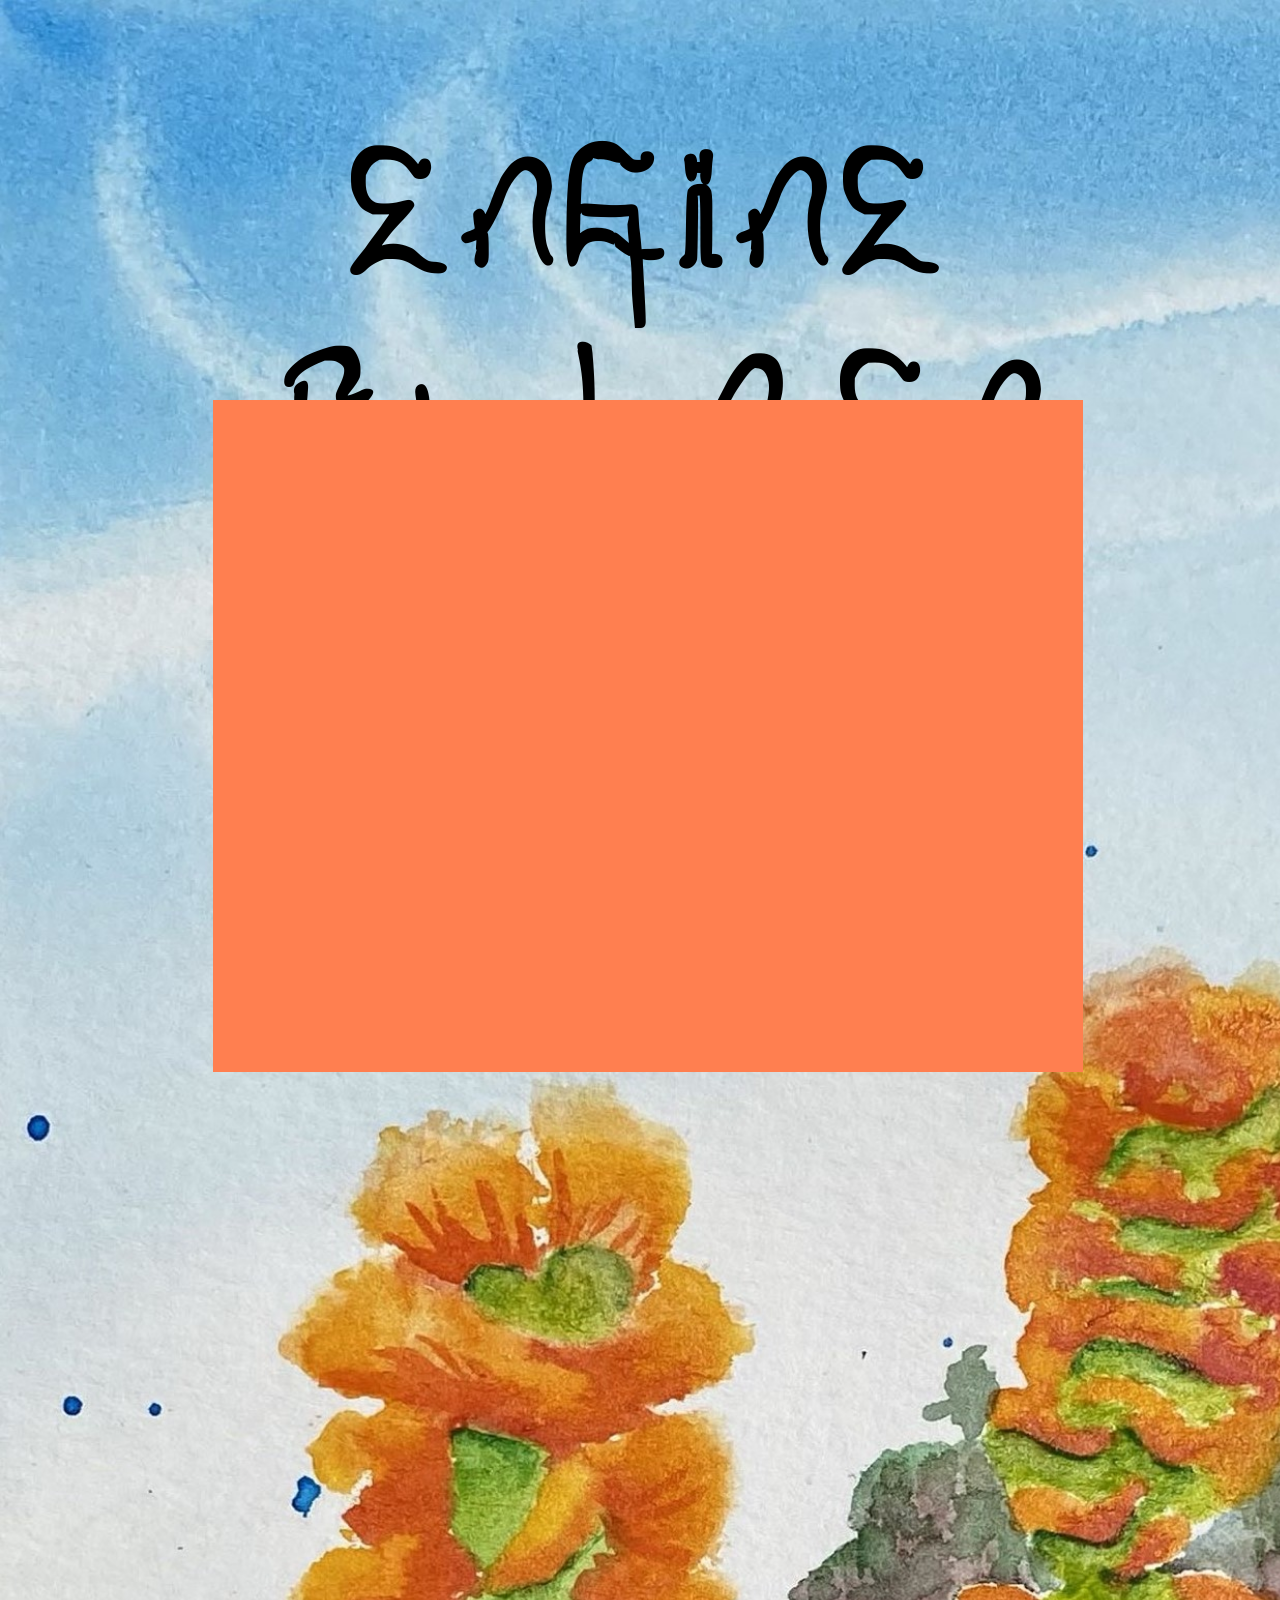
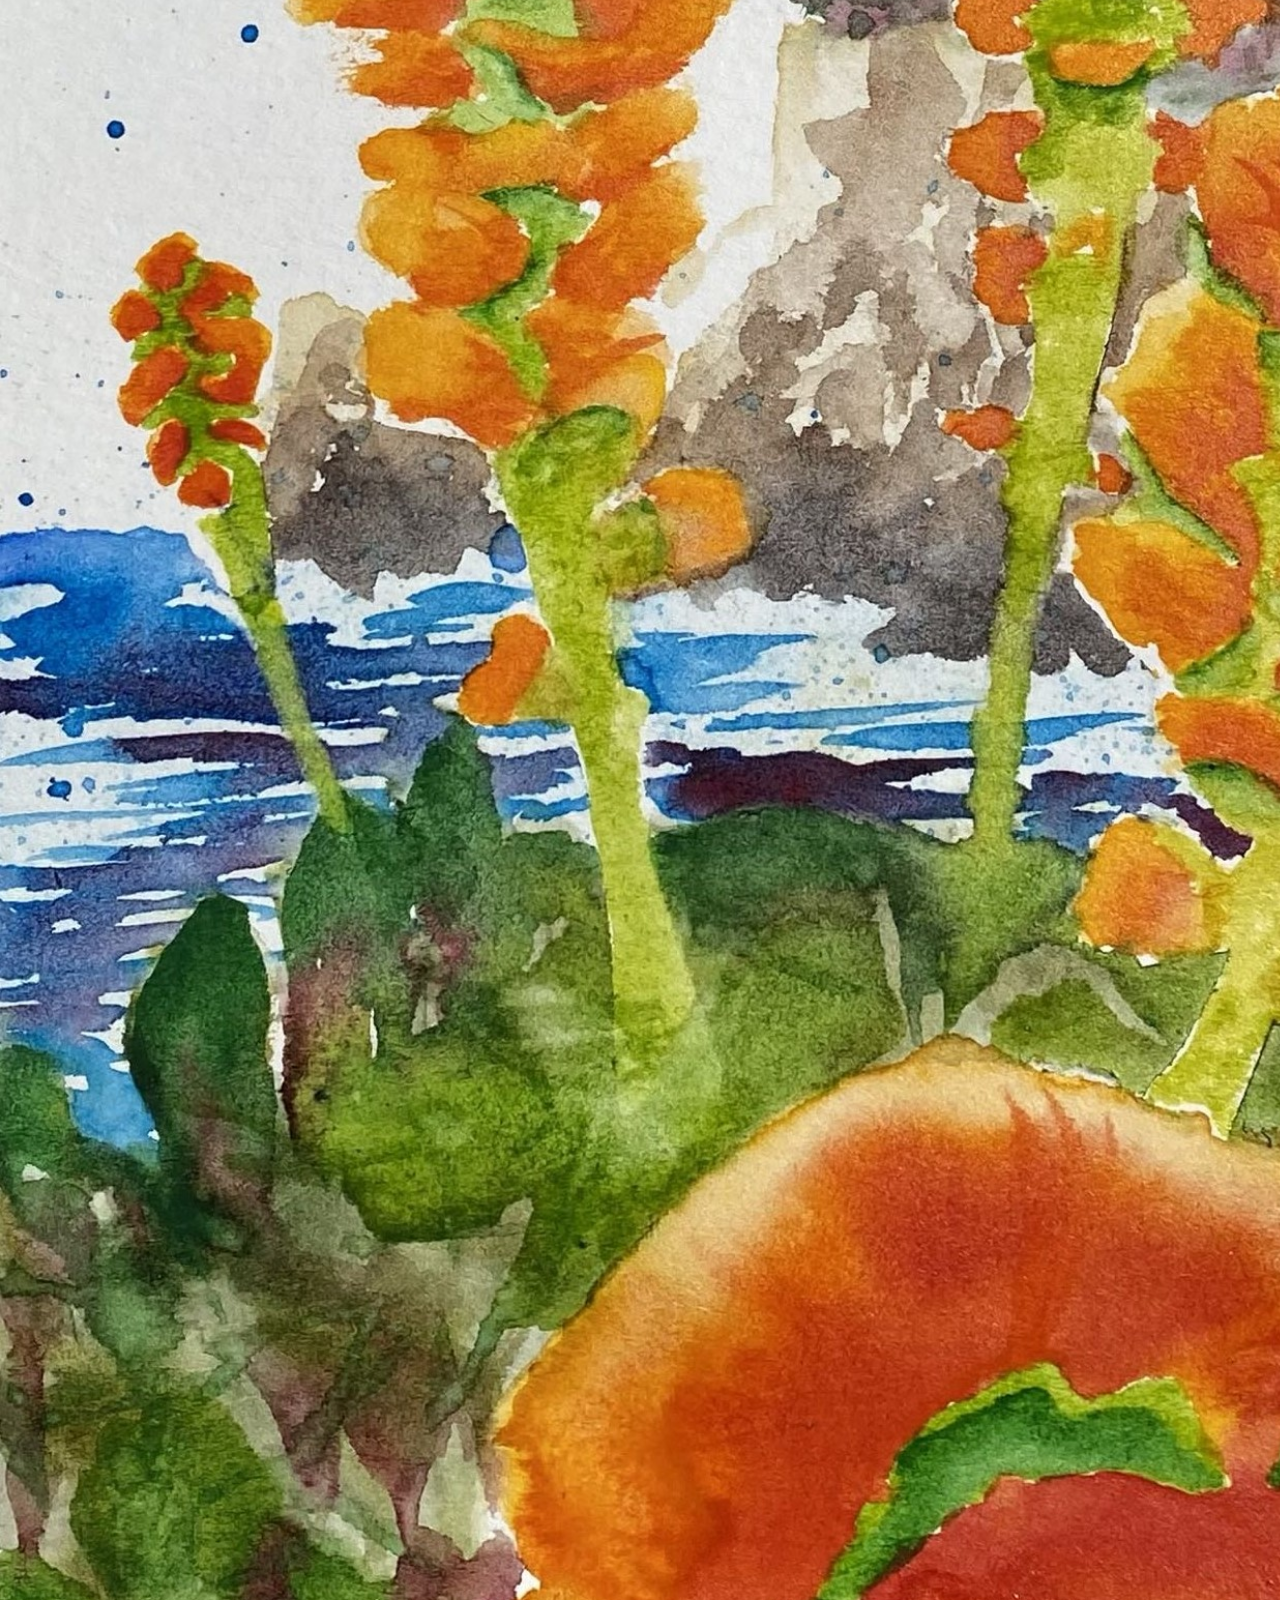
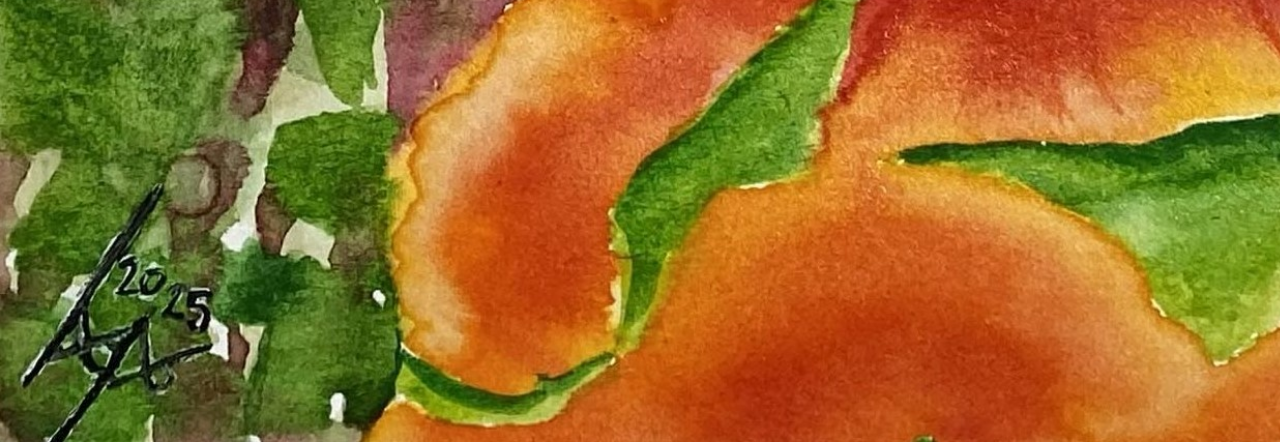
==== commit 111f780b: "Add files via upload" ====
--- a/index.htm
+++ b/index.htm
@@ -26,7 +26,7 @@
                 </div>
                 <div class="E2">
                     <a href="galleries.htm" class="plants"></a>
-                    <a class="housing">ENGINE HOUSING - starts music</a>
+                    <a class="housing"></a>
                     <a href="games.htm" class="magnetics"></a>
                 </div>
                 <div class="E3">
@@ -39,7 +39,7 @@
             </div>
         </div>
     </div>
-    <h1 class="title">ENGINE BLOOM</h1>
+    <h1 class="title">ENGINE BLUMEN</h1>
 
     </body>
 </html>
--- a/enginebloom.css
+++ b/enginebloom.css
@@ -2,10 +2,15 @@
     border-radius: 1746px;
     width: 30px;
 }
+@font-face {
+    font-family: AblobingusBlue;
+    src: url('font/AblobingusBlue-Regular.ttf');
+    font-weight: normal;
+}
 .title {
     text-align: center;
-    font-family: Arial;
-    font-size: 100px;
+    font-family: AblobingusBlue;
+    font-size: 200px;
 }
 body {
             background-image: url('images/backgroundshot.jpg');
@@ -34,12 +39,12 @@
         }
             .housing {
                 z-index: 10;
-                width: 200px;
-                height: 200px;
-                background-image: url('images/enginetesthull.jpg');
-                background-size: contain;
-                background-repeat: no-repeat;
-                background-position: 0px 35px;
+                width: 460px;
+                height: 240px;
+                background-image: url('images/enginehull.png');
+                background-size: 550px;
+                background-repeat: no-repeat;
+                background-position: -42px -75px;
                 transition: background-color 0.5s;
             }
                 .housing:hover {
@@ -50,15 +55,18 @@
                     }
             .plants {
                 z-index: 8;
-                width: 200px;
-                height: 200px;
-                transform: translate(0px, 175px);
-                background-image: url('images/enginetesthull.jpg');
+                width: 280px;
+                height: 232px;
+                transform: translate(140px, 120px);
+                background-image: url('images/engineflowers.png');
+                background-size: 400px;
+                background-repeat: no-repeat;
+                background-position: -54px -30px;
                 transition: transform ease-in-out 0.5s;
             }
                 .plants:hover {
                     background-color: rgb(0, 0, 0);
-                    transform: translate(0px, 0px);
+                    transform: translate(140px, 0px);
                 }
                     .plants:active {
                         background-color: rgb(255, 192, 19);    
@@ -68,7 +76,7 @@
                 width: 200px;
                 height: 200px;
                 transform: translate(0px, -175px);
-                background-image: url('images/enginetesthull.jpg');
+                background-image: url('images/enginemagnetics.png');
                 transition: transform ease-in-out 0.5s;
             }
                 .magnetics:hover {
@@ -83,16 +91,19 @@
             flex-direction: column;
         }
             .electrode {
-                z-index: 6;
-                width: 200px;
-                height: 200px;
-                transform: translate(-175px, 175px);
-                background-image: url('images/enginetestgear.jpg');
+                z-index: 7;
+                width: 120px;
+                height: 155px;
+                transform: translate(-90px, 280px);
+                background-image: url('images/enginegear.png');
+                background-repeat: no-repeat;
+                background-size: 400px;
+                background-position: -150px -75px;
                 transition: transform ease-in-out 0.5s;
             }
                 .electrode:hover {
                     background-color: rgb(0, 0, 0);
-                    transform: translate(0px, 0px);
+                    transform: translate(0px, 280px);
                 }
                     .electrode:active {
                         background-color: rgb(255, 192, 19);
@@ -102,7 +113,7 @@
                 width: 200px;
                 height: 200px;
                 transform: translate(-175px, 0px);
-                background-image: url('images/enginetestseparator.jpg');
+                background-image: url('images/engineseparator.png');
                 background-size: 150px;
                 background-repeat: no-repeat;
                 background-position: 0px 50px;
@@ -116,11 +127,14 @@
                         background-color: rgb(255, 192, 19);
                     }
             .condenser {
-                z-index: 6;
-                width: 200px;
-                height: 200px;
-                transform: translate(-175px, -175px);
-                background-image: url('images/enginetestcondenser.jpg');
+                z-index: 8;
+                width: 210px;
+                height: 110px;
+                transform: translate(-250px, -15px);
+                background-image: url('images/enginecondenser.jpg');
+                background-position: -95px -110px;
+                background-size: 400px;
+                background-repeat: no-repeat;
                 transition: transform ease-in-out 0.5s;
             }
                 .condenser:hover {
@@ -139,7 +153,7 @@
                 width: 200px;
                 height: 200px;
                 transform: translate(175px, -175px);
-                background-image: url('images/enginetestcondenser.jpg');
+                background-image: url('images/enginewaterbar.png');
                 transition: transform ease-in-out 0.5s;
             }
                 .waterbars:hover {
@@ -154,7 +168,7 @@
                 width: 200px;
                 height: 200px;
                 transform: translate(175px, 0px);
-                background-image: url('images/enginetestpropeller.jpg');
+                background-image: url('images/enginepropeller.png');
                 background-size: contain;
                 background-repeat: no-repeat;
                 background-position: 0px 50px;
@@ -172,7 +186,7 @@
                 width: 200px;
                 height: 200px;
                 transform: translate(175px, 175px);
-                background-image: url('images/enginetestrotor.jpg');
+                background-image: url('images/enginerotor.png');
                 transition: transform ease-in-out 0.5s;
             }
                 .windcoil:hover {
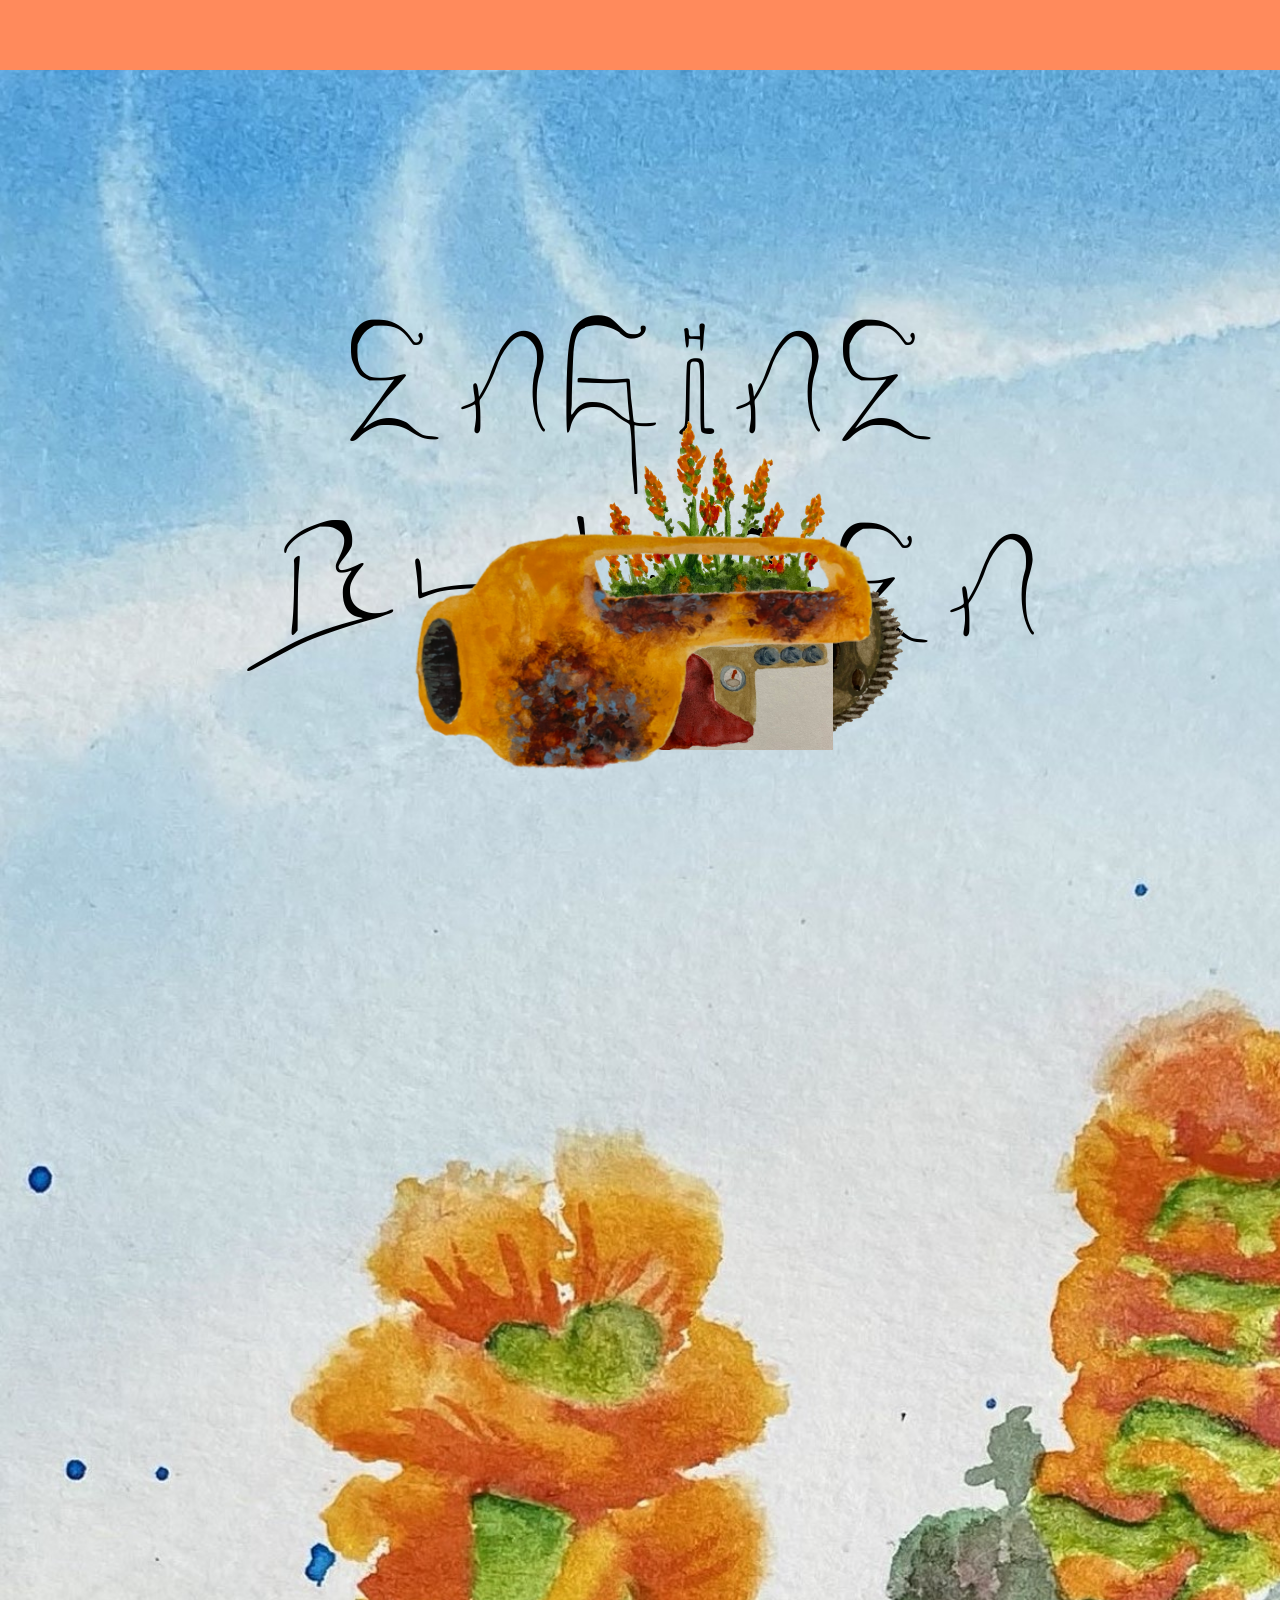
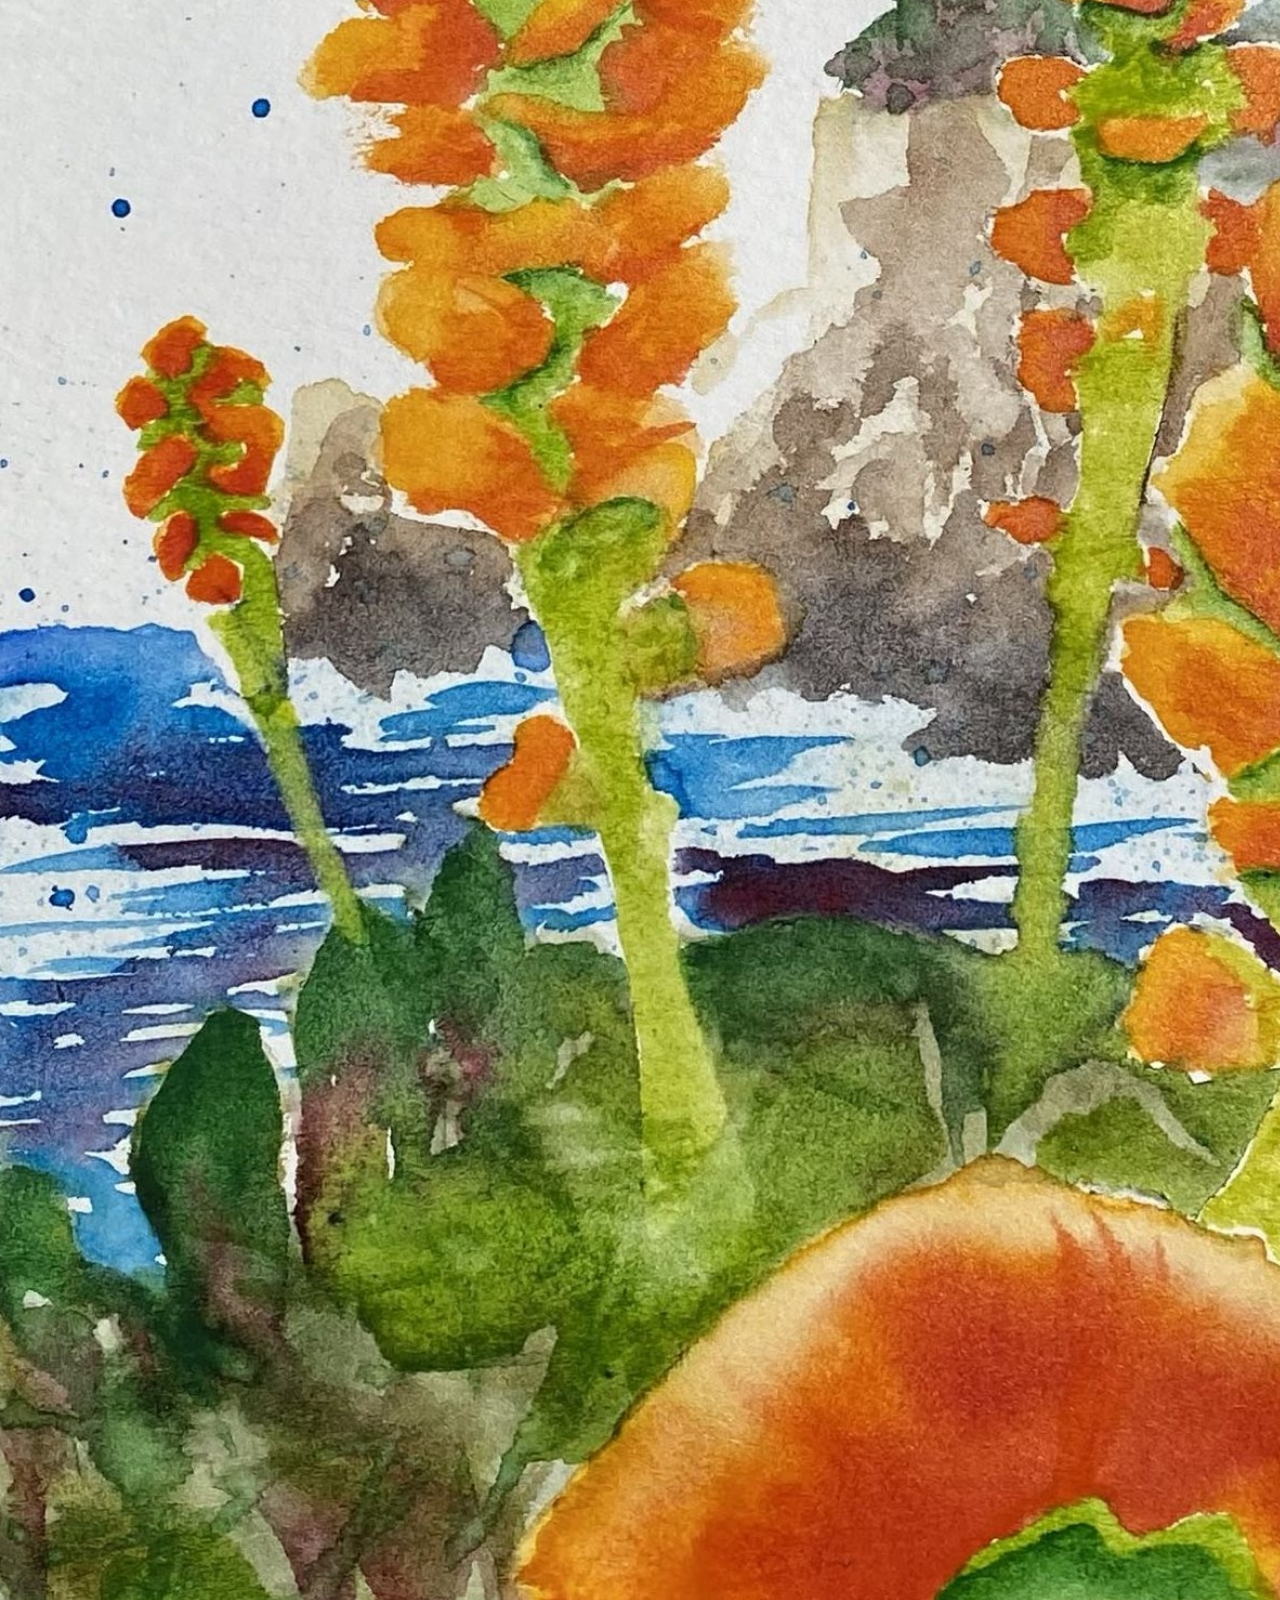
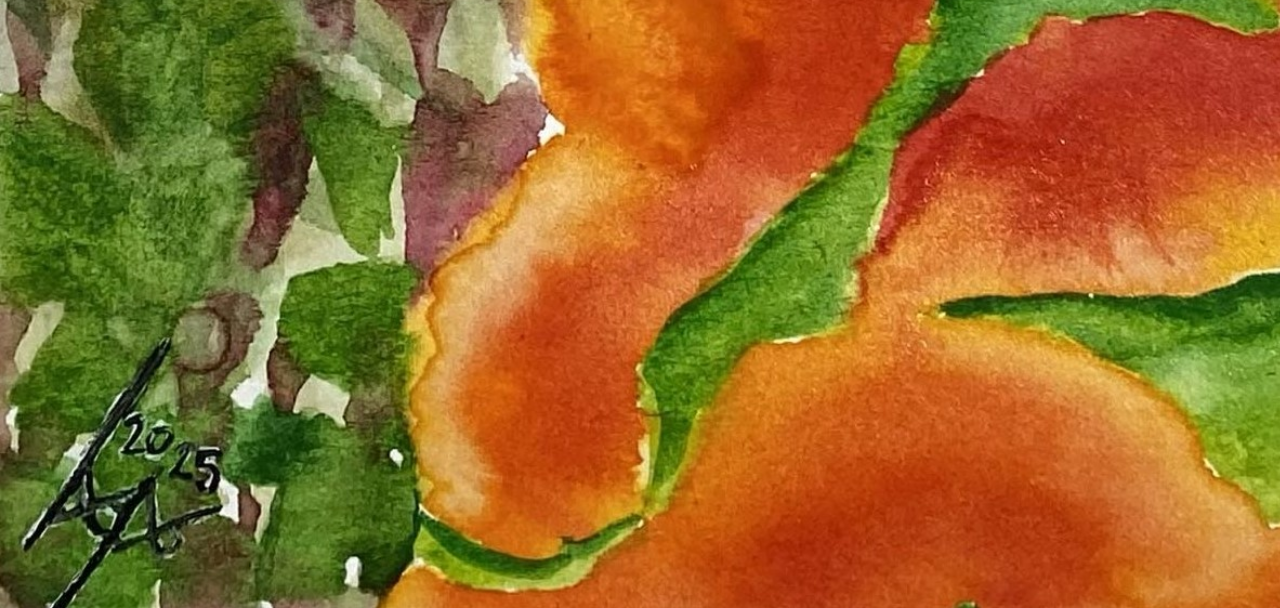
==== commit 4c630224: "Add files via upload" ====
--- a/index.htm
+++ b/index.htm
@@ -20,7 +20,7 @@
             </div>
             <div class="enginecenter">
                 <div class="E1">
-                    <a href="cyphers.htm" class="windcoil"></a>
+                    <a href="comics.htm" class="windcoil"></a>
                     <a href="tools.htm" class="propeller"></a>
                     <a href="experiments.htm" class="waterbars"></a>
                 </div>
@@ -39,8 +39,8 @@
             </div>
         </div>
     </div>
-    <h1 class="title">ENGINE BLUMEN</h1>
-
+    <div class="header"></div>
+    <p class="title">ENGINE BLUMEN</p>
     </body>
 </html>
 
--- a/enginebloom.css
+++ b/enginebloom.css
@@ -8,9 +8,22 @@
     font-weight: normal;
 }
 .title {
+    margin-top: 300px;
     text-align: center;
     font-family: AblobingusBlue;
     font-size: 200px;
+}
+.header {
+    position: fixed;
+    width: 100%;
+    height: 70px;
+    top: 0px;
+    left: 0px;
+    background-image: url('images/bordertear.png');
+    background-color: rgb(255, 138, 92);
+    background-repeat: repeat-x;
+    background-size: 1920px;
+    background-position-y: -55px;
 }
 body {
             background-image: url('images/backgroundshot.jpg');
@@ -20,7 +33,7 @@
 .warmhoneyspeed {
     position: absolute;
     width: 100%;
-    margin-top: 400px;
+    margin-top: 300px;
 }
 .engine {
     display: flex;
@@ -29,7 +42,6 @@
     .enginecenter {
         display: flex;
         flex-direction: row;
-        background-color: coral;
         text-align: center;
         cursor: help;
     }
@@ -65,7 +77,6 @@
                 transition: transform ease-in-out 0.5s;
             }
                 .plants:hover {
-                    background-color: rgb(0, 0, 0);
                     transform: translate(140px, 0px);
                 }
                     .plants:active {
@@ -102,7 +113,6 @@
                 transition: transform ease-in-out 0.5s;
             }
                 .electrode:hover {
-                    background-color: rgb(0, 0, 0);
                     transform: translate(0px, 280px);
                 }
                     .electrode:active {
